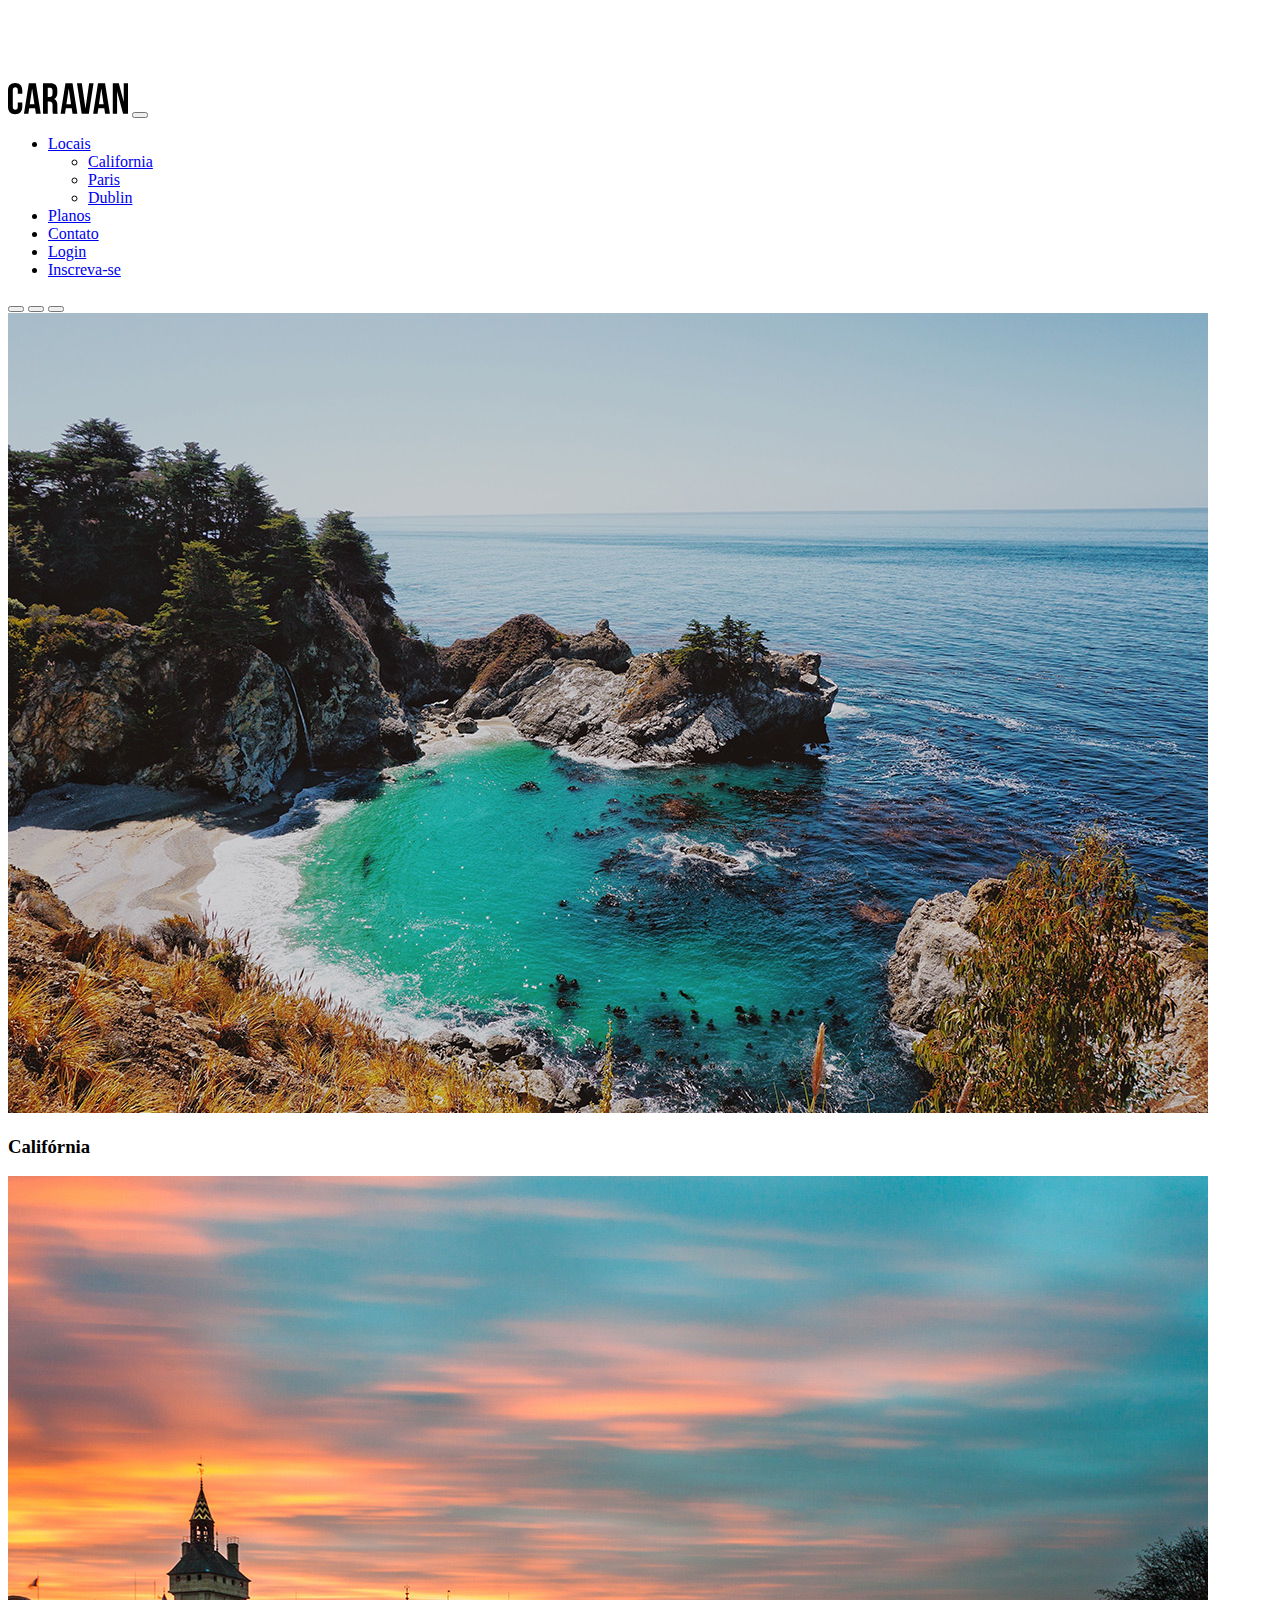
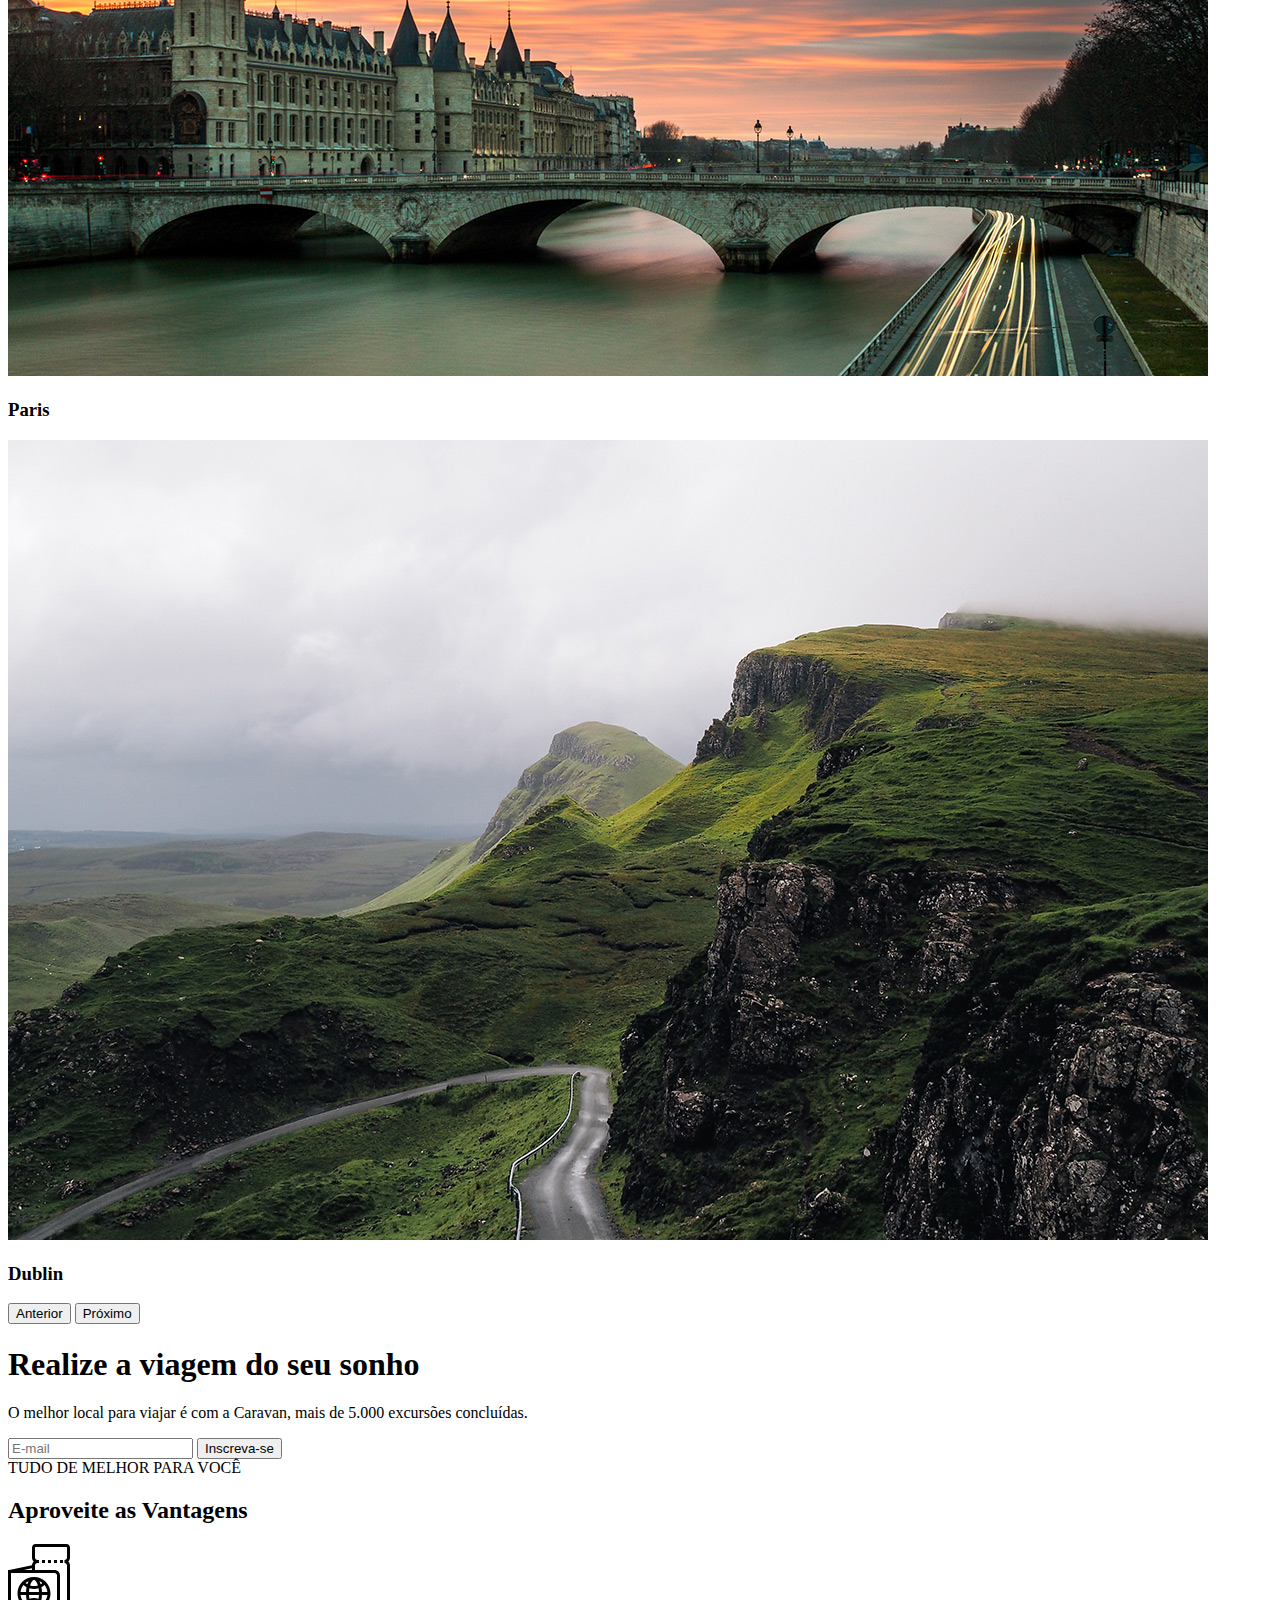
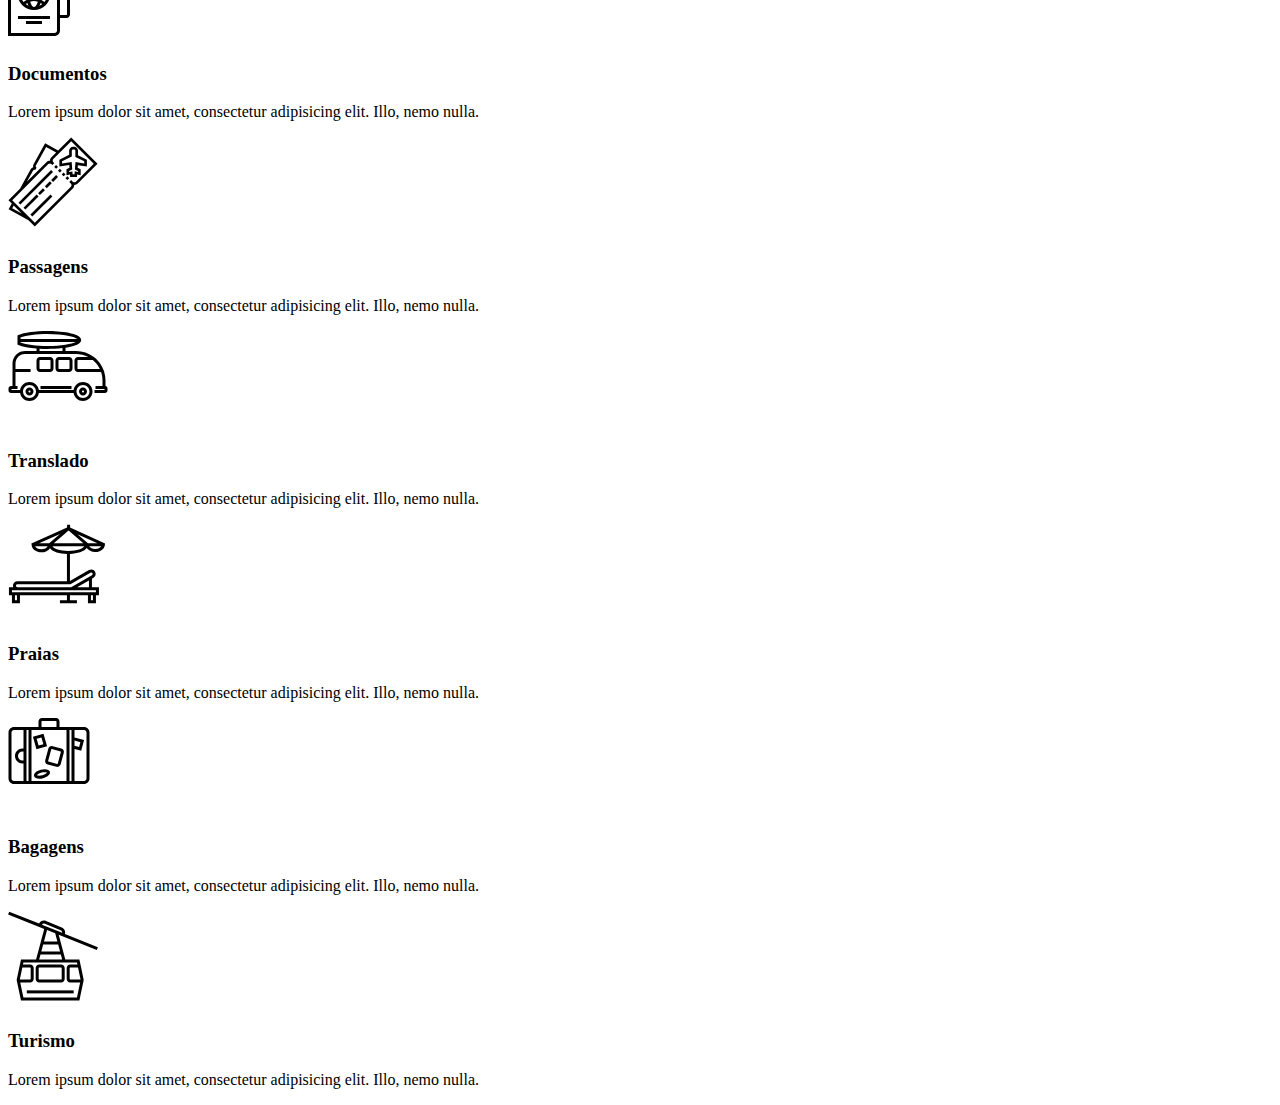
==== index.html @ af436aa4 "aula 3-6-bootstrap-grid" ====
<!DOCTYPE html>
<html lang="pt-br">

<head>
  <meta charset="UTF-8">
  <meta http-equiv="X-UA-Compatible" content="IE=edge">
  <meta name="viewport" content="width=device-width, initial-scale=1.0">
  <title>Caravan</title>
  <!-- CSS only -->
  <link href="https://cdn.jsdelivr.net/npm/bootstrap@5.2.0-beta1/dist/css/bootstrap.min.css" rel="stylesheet"
    integrity="sha384-0evHe/X+R7YkIZDRvuzKMRqM+OrBnVFBL6DOitfPri4tjfHxaWutUpFmBp4vmVor" crossorigin="anonymous">
  <link rel="stylesheet" href="./css/style.css">
</head>

<body>
  <nav class="navbar navbar-expand-md bg-light fixed-top py-3 shadow-sm">
    <div class="container-fluid">
      <a href="#" class="navbar-brand"><img src="./img/caravan.svg" alt="Caravan"></a>
      <button class="navbar-toggler" type="button" data-bs-toggle="collapse" data-bs-target="#navbarSupportedContent"
        aria-controls="navbarSupportedContent" aria-expanded="false" aria-label="Abrir Navegação">
        <span class="navbar-toggler-icon"></span>
      </button>
      <div class="collapse navbar-collapse" id="navbarSupportedContent">
        <ul class="navbar-nav ms-auto">
          <li class="nav-item dropdown">
            <a href="#" class="nav-link dropdown-toggle" role="button" id="dropdownMenuLink" data-bs-toggle="dropdown"
              aria-expanded="false">Locais</a>
            <ul class="dropdown-menu" aria-labelledby="dropdownMenuLink">
              <li><a href="local.html" class="dropdown-item">California</a></li>
              <li><a href="local.html" class="dropdown-item">Paris</a></li>
              <li><a href="local.html" class="dropdown-item">Dublin</a></li>
            </ul>
          </li>
          <li class="nav-item"><a href="planos.html" class="nav-link">Planos</a></li>
          <li class="nav-item"><a href="contato.html" class="nav-link">Contato</a></li>
          <li class="nav-item"><a href="#" class="nav-link">Login</a></li>
          <li class="nav-item"><a href="inscricao.html" class="btn btn-outline-primary ms-md-2">Inscreva-se</a></li>
        </ul>
      </div>
    </div>
  </nav>

  <section class="container-fluid">
    <div class="row bg-dark text-white">

      <div class="col-lg-7 p-0">
        <div id="carouselCidades" class="carousel slide" data-bs-ride="true">
          <div class="carousel-indicators">
            <button type="button" data-bs-target="#carouselCidades" data-bs-slide-to="0" class="active"
              aria-current="true" aria-label="Slide 1"></button>
            <button type="button" data-bs-target="#carouselCidades" data-bs-slide-to="1" aria-label="Slide 2"></button>
            <button type="button" data-bs-target="#carouselCidades" data-bs-slide-to="2" aria-label="Slide 3"></button>
          </div>
          <div class="carousel-inner">
            <div class="carousel-item active">
              <img src="./img/california.jpg" class="d-block w-100" alt="Califórnia">
              <div class="carousel-caption">
                <h3 class="display-4">Califórnia</h3>
              </div>
            </div>
            <div class="carousel-item">
              <img src="./img/paris.jpg" class="d-block w-100" alt="Paris">
              <div class="carousel-caption">
                <h3 class="display-4">Paris</h3>
              </div>
            </div>
            <div class="carousel-item">
              <img src="./img/dublin.jpg" class="d-block w-100" alt="Dublin">
              <div class="carousel-caption">
                <h3 class="display-4">Dublin</h3>
              </div>
            </div>
          </div>
          <button class="carousel-control-prev" type="button" data-bs-target="#carouselCidades" data-bs-slide="prev">
            <span class="carousel-control-prev-icon" aria-hidden="true"></span>
            <span class="visually-hidden">Anterior</span>
          </button>
          <button class="carousel-control-next" type="button" data-bs-target="#carouselCidades" data-bs-slide="next">
            <span class="carousel-control-next-icon" aria-hidden="true"></span>
            <span class="visually-hidden">Próximo</span>
          </button>
        </div>
      </div>

      <div class="col-lg-5 p-4 align-self-center">
        <h1 class="display-4">Realize a viagem do seu sonho</h1>
        <p class="lead">O melhor local para viajar é com a Caravan, mais de 5.000 excursões concluídas.</p>
        <form action="">
          <div class="input-group input-group-lg">
            <input type="email" class="form-control" placeholder="E-mail" aria-label="Email">
            <button class="btn btn-primary" type="button">Inscreva-se</button>
          </div>
        </form>
      </div>
    </div>
  </section>

  <section class="py-5 bg-light">
    <div class="container text-center">
      <div class="my-5">
        <span class="h6 d-block">TUDO DE MELHOR PARA VOCÊ</span>
        <h2 class="display-4 text-primary">Aproveite as Vantagens</h2>
      </div>

      <div class="row">
        <div class="col-xl-4 col-md-6">
          <div class="d-flex justify-content-center height-100px"><img src="./img/icones/passaporte.svg"
              alt="Passaporte"></div>
          <h3>Documentos</h3>
          <p>Lorem ipsum dolor sit amet, consectetur adipisicing elit. Illo, nemo nulla. </p>
        </div>
        <div class="col-xl-4 col-md-6">
          <div class="d-flex justify-content-center height-100px"><img src="./img/icones/passagens.svg" alt="Passagens">
          </div>
          <h3>Passagens</h3>
          <p>Lorem ipsum dolor sit amet, consectetur adipisicing elit. Illo, nemo nulla. </p>
        </div>
        <div class="col-xl-4 col-md-6">
          <div class="d-flex justify-content-center height-100px"><img src="./img/icones/translado.svg" alt="Translado">
          </div>
          <h3>Translado</h3>
          <p>Lorem ipsum dolor sit amet, consectetur adipisicing elit. Illo, nemo nulla. </p>
        </div>
        <div class="col-xl-4 col-md-6">
          <div class="d-flex justify-content-center height-100px"><img src="./img/icones/praias.svg" alt="Praias"></div>
          <h3>Praias</h3>
          <p>Lorem ipsum dolor sit amet, consectetur adipisicing elit. Illo, nemo nulla. </p>
        </div>
        <div class="col-xl-4 col-md-6">
          <div class="d-flex justify-content-center height-100px"><img src="./img/icones/bagagens.svg" alt="Bagagens">
          </div>
          <h3>Bagagens</h3>
          <p>Lorem ipsum dolor sit amet, consectetur adipisicing elit. Illo, nemo nulla. </p>
        </div>
        <div class="col-xl-4 col-md-6">
          <div class="d-flex justify-content-center height-100px"><img src="./img/icones/turismo.svg" alt="Turismo">
          </div>
          <h3>Turismo</h3>
          <p>Lorem ipsum dolor sit amet, consectetur adipisicing elit. Illo, nemo nulla. </p>
        </div>
      </div>
    </div>
  </section>

  <!-- JavaScript Bundle with Popper -->
  <script src="https://cdn.jsdelivr.net/npm/bootstrap@5.2.0-beta1/dist/js/bootstrap.bundle.min.js"
    integrity="sha384-pprn3073KE6tl6bjs2QrFaJGz5/SUsLqktiwsUTF55Jfv3qYSDhgCecCxMW52nD2"
    crossorigin="anonymous"></script>
</body>

</html>
---- css/style.css ----
body {
    padding-top: 75px;
}

.height-100px {
    height: 100px;
}
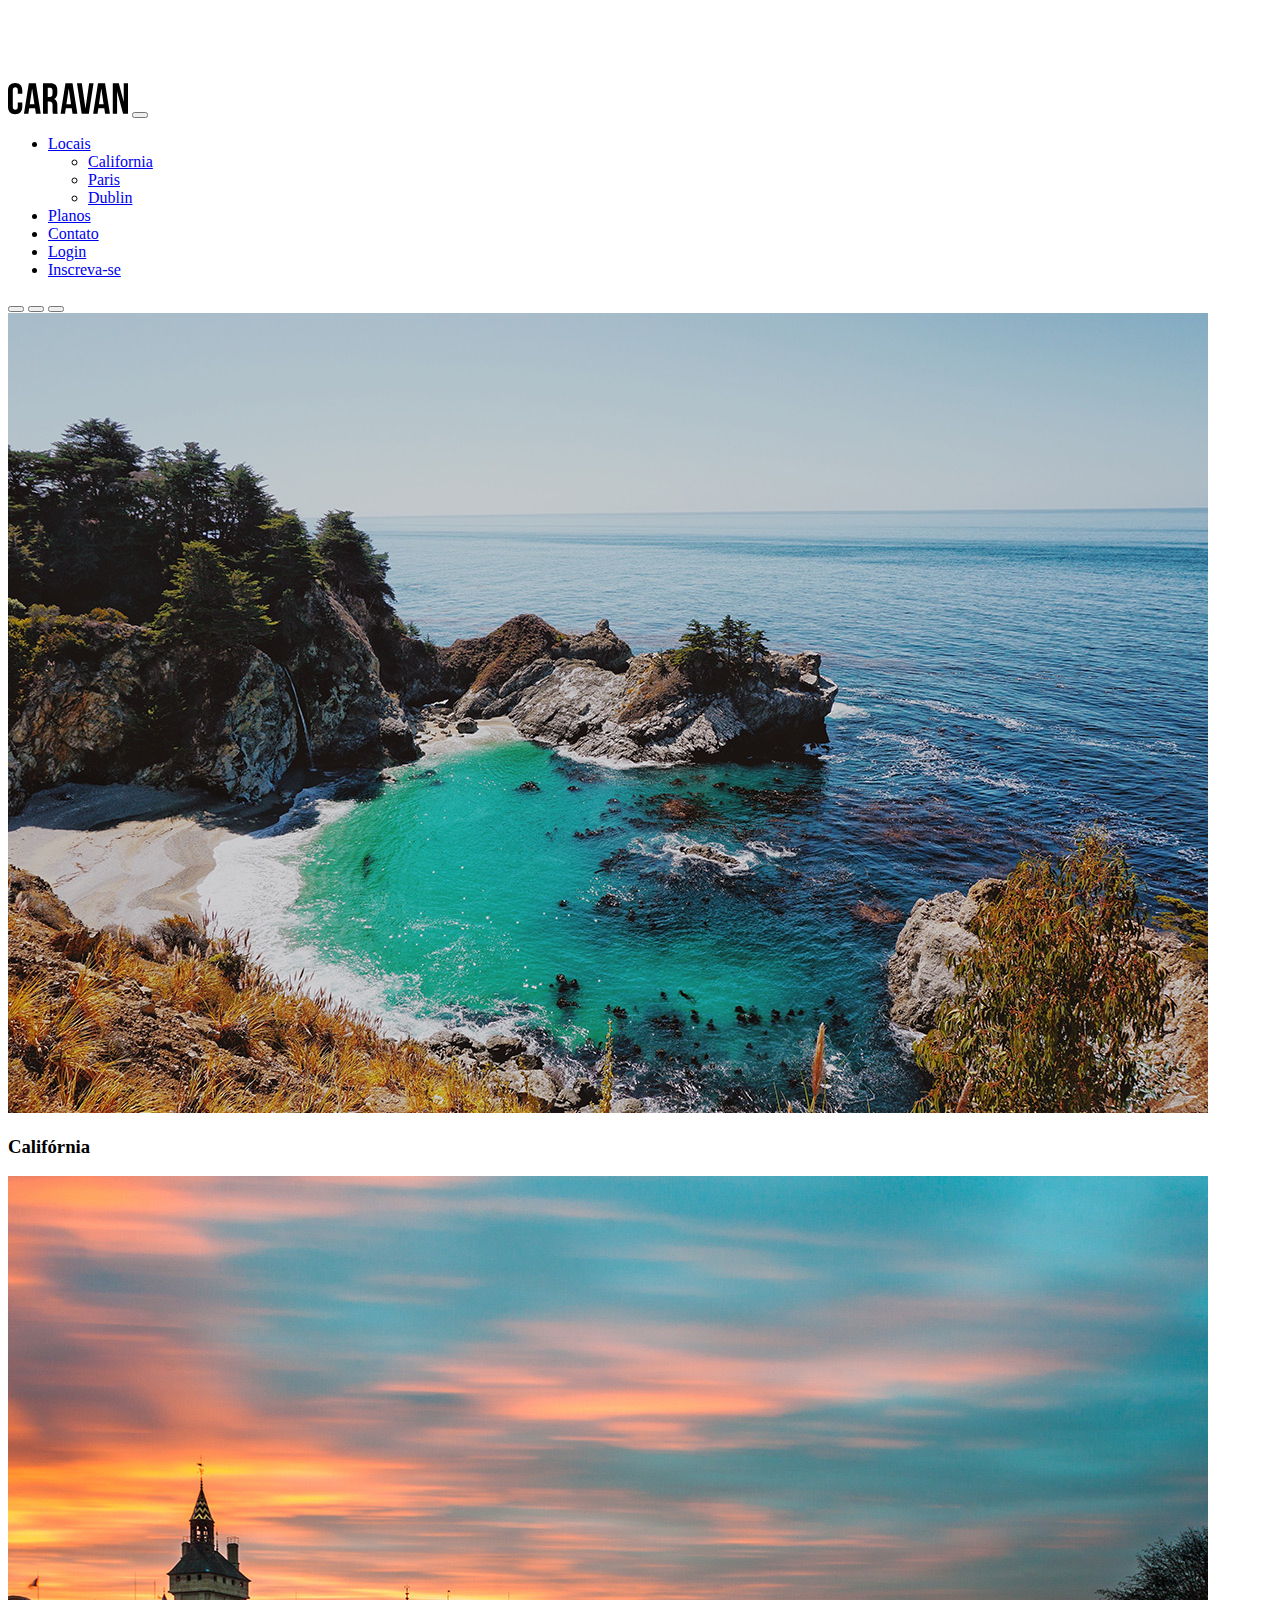
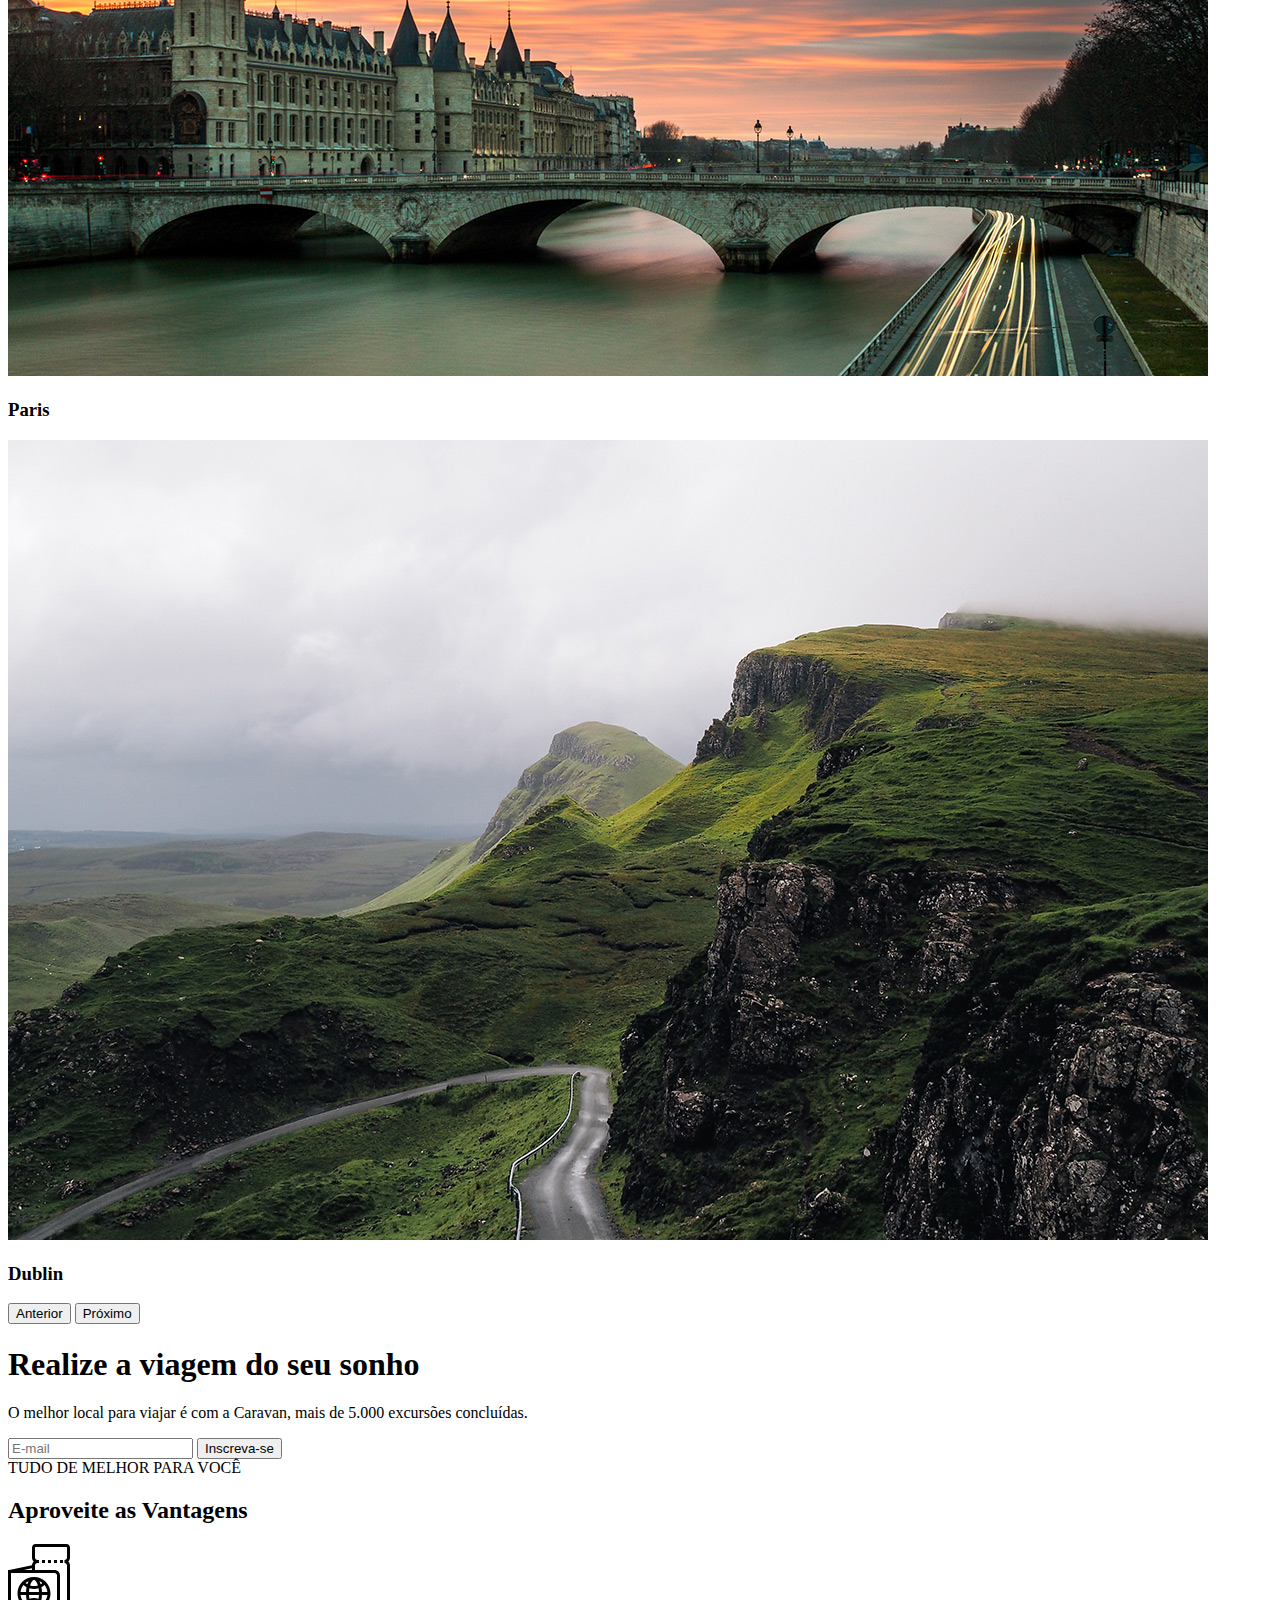
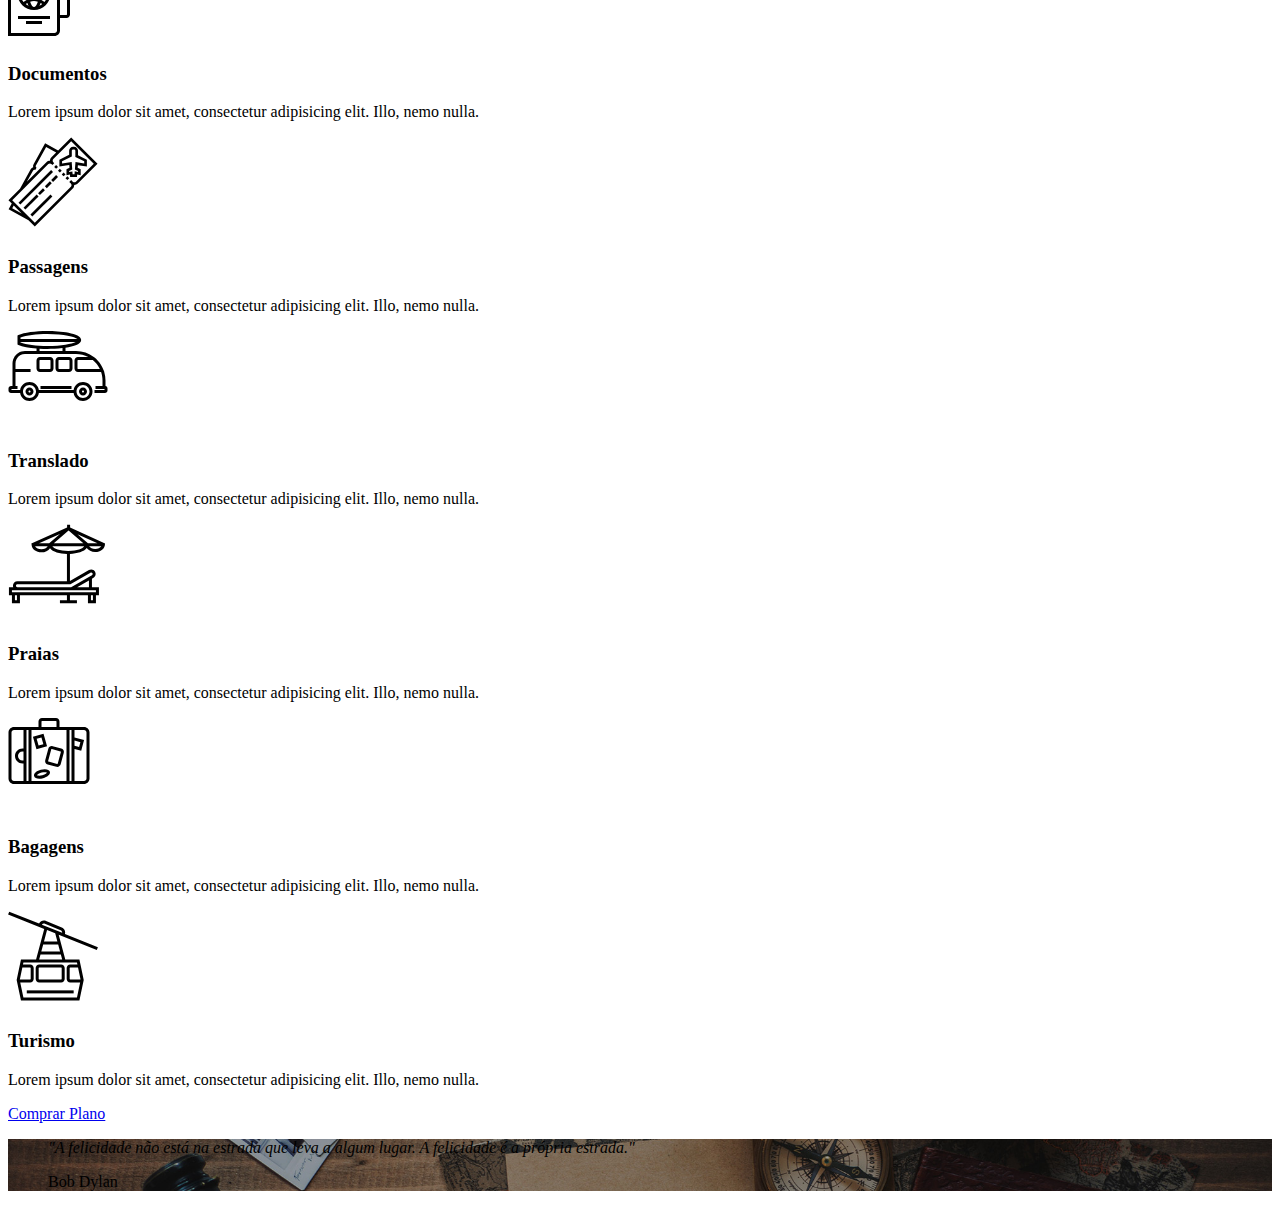
==== commit e773ff78: "aula 3-7-bootstrap-blockquote" ====
--- a/index.html
+++ b/index.html
@@ -13,7 +13,7 @@
 </head>
 
 <body>
-  <nav class="navbar navbar-expand-md bg-light fixed-top py-3 shadow-sm">
+  <nav class="navbar navbar-expand-md bg-light sticky-md-top py-3 shadow-sm">
     <div class="container-fluid">
       <a href="#" class="navbar-brand"><img src="./img/caravan.svg" alt="Caravan"></a>
       <button class="navbar-toggler" type="button" data-bs-toggle="collapse" data-bs-target="#navbarSupportedContent"
@@ -139,7 +139,17 @@
           <p>Lorem ipsum dolor sit amet, consectetur adipisicing elit. Illo, nemo nulla. </p>
         </div>
       </div>
+
+      <a href="./planos.html" class="btn btn-primary btn-lg mt-4">Comprar Plano</a>
+
     </div>
+  </section>
+
+  <section id="home-quote" class="p-md-5">
+    <blockquote class="blockquote text-center text-white p-md-5 p-3">
+      <p class="display-4"><em>"A felicidade não está na estrada que leva a algum lugar. A felicidade é a própria estrada."</em></p>
+      <footer class="blockquote-footer text-white">Bob Dylan</footer>
+    </blockquote>
   </section>
 
   <!-- JavaScript Bundle with Popper -->
--- a/css/style.css
+++ b/css/style.css
@@ -1,7 +1,21 @@
 body {
-    padding-top: 75px;
+  padding-top: 75px;
 }
 
 .height-100px {
-    height: 100px;
+  height: 100px;
+}
+
+#home-quote {
+  background: url("../img/bg-quote.jpg") center center;
+  background-size: cover;
+}
+
+@media (max-width: 767px) {
+  #home-quote .display-4 {
+    font-size: 2.5rem;
+  }
+  body {
+    padding: 0;
+  }
 }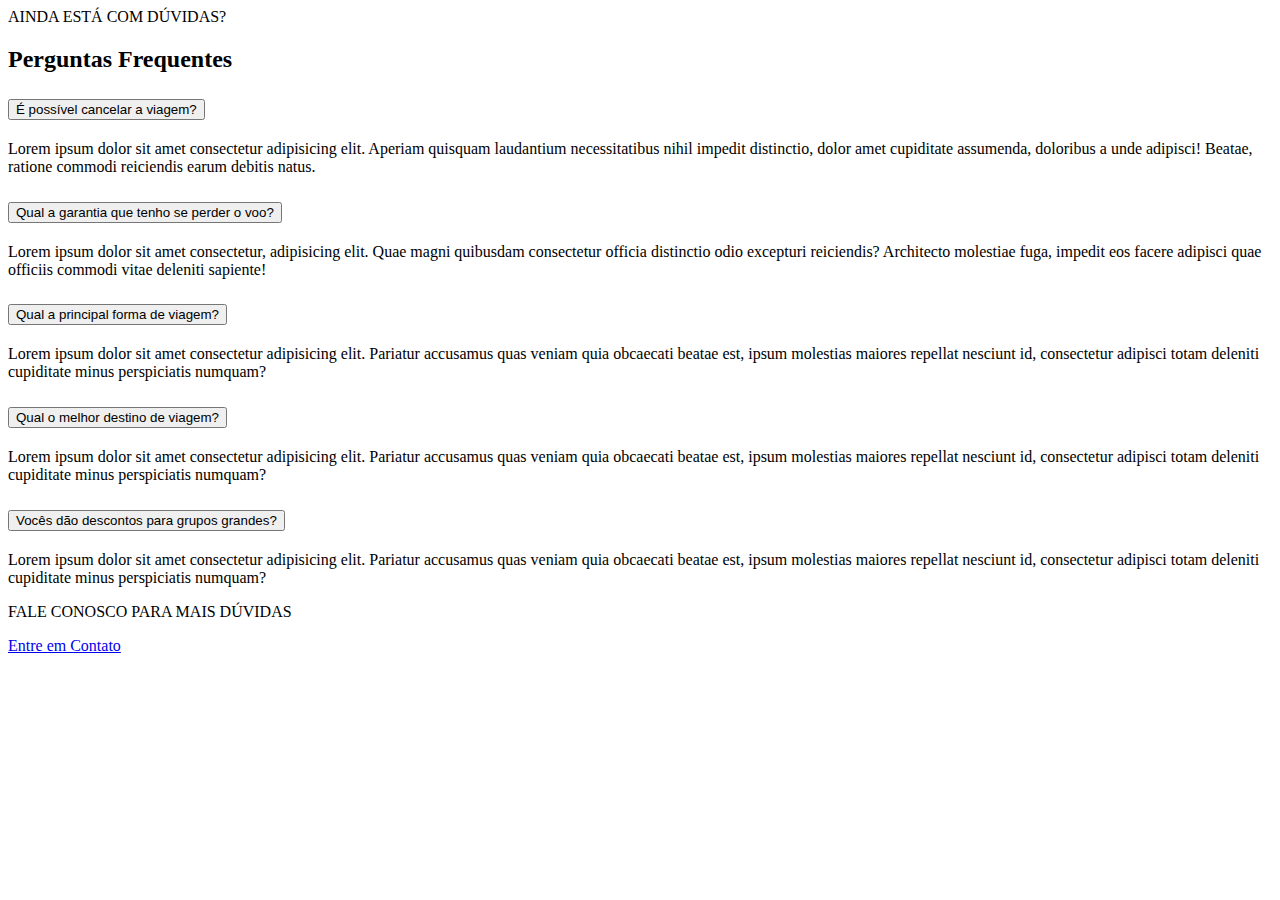
==== commit 5f5647d5: "aula 3-8-bootstrap-collapse" ====
--- a/index.html
+++ b/index.html
@@ -13,6 +13,7 @@
 </head>
 
 <body>
+  <!--   
   <nav class="navbar navbar-expand-md bg-light sticky-md-top py-3 shadow-sm">
     <div class="container-fluid">
       <a href="#" class="navbar-brand"><img src="./img/caravan.svg" alt="Caravan"></a>
@@ -147,9 +148,102 @@
 
   <section id="home-quote" class="p-md-5">
     <blockquote class="blockquote text-center text-white p-md-5 p-3">
-      <p class="display-4"><em>"A felicidade não está na estrada que leva a algum lugar. A felicidade é a própria estrada."</em></p>
+      <p class="display-4"><em>"A felicidade não está na estrada que leva a algum lugar. A felicidade é a própria
+          estrada."</em></p>
       <footer class="blockquote-footer text-white">Bob Dylan</footer>
     </blockquote>
+  </section>
+   -->
+
+  <section class="container">
+    <div class="my-5 text-center">
+      <span class="h6 d-block">AINDA ESTÁ COM DÚVIDAS?</span>
+      <h2 class="display-4 text-primary">Perguntas Frequentes</h2>
+    </div>
+    <div class="row justify-content-center">
+      <div class="col-md-6" id="perguntasFrequentes">
+
+        <div class="accordion" id="accordion">
+          <div>
+            <h2 class="pergunta" id="pergunta1">
+              <button class="accordion-button" type="button" data-bs-toggle="collapse" data-bs-target="#collapseOne"
+                aria-expanded="true" aria-controls="collapseOne">
+                É possível cancelar a viagem?
+              </button>
+            </h2>
+            <div id="collapseOne" class="accordion-collapse collapse show" aria-labelledby="pergunta1"
+              data-bs-parent="#perguntasFrequentes">
+              <div class="accordion-body">
+                Lorem ipsum dolor sit amet consectetur adipisicing elit. Aperiam quisquam laudantium necessitatibus nihil impedit distinctio, dolor amet cupiditate assumenda, doloribus a unde adipisci! Beatae, ratione commodi reiciendis earum debitis natus.
+              </div>
+            </div>
+          </div>
+          <div>
+            <h2 class="pergunta" id="pergunta2">
+              <button class="accordion-button collapsed" type="button" data-bs-toggle="collapse"
+                data-bs-target="#collapseTwo" aria-expanded="false" aria-controls="collapseTwo">
+                Qual a garantia que tenho se perder o voo?
+              </button>
+            </h2>
+            <div id="collapseTwo" class="accordion-collapse collapse" aria-labelledby="pergunta2"
+              data-bs-parent="#perguntasFrequentes">
+              <div class="accordion-body">
+                Lorem ipsum dolor sit amet consectetur, adipisicing elit. Quae magni quibusdam consectetur officia distinctio odio excepturi reiciendis? Architecto molestiae fuga, impedit eos facere adipisci quae officiis commodi vitae deleniti sapiente!
+              </div>
+            </div>
+          </div>
+          <div>
+            <h2 class="pergunta" id="pergunta3">
+              <button class="accordion-button collapsed" type="button" data-bs-toggle="collapse"
+                data-bs-target="#collapseThree" aria-expanded="false" aria-controls="collapseThree">
+                Qual a principal forma de viagem?
+              </button>
+            </h2>
+            <div id="collapseThree" class="accordion-collapse collapse" aria-labelledby="pergunta3"
+              data-bs-parent="#perguntasFrequentes">
+              <div class="accordion-body">
+                Lorem ipsum dolor sit amet consectetur adipisicing elit. Pariatur accusamus quas veniam quia obcaecati beatae est, ipsum molestias maiores repellat nesciunt id, consectetur adipisci totam deleniti cupiditate minus perspiciatis numquam?
+              </div>
+            </div>
+          </div>
+          <div>
+            <h2 class="pergunta" id="pergunta4">
+              <button class="accordion-button collapsed" type="button" data-bs-toggle="collapse"
+                data-bs-target="#collapseFour" aria-expanded="false" aria-controls="collapseFour">
+                Qual o melhor destino de viagem?
+              </button>
+            </h2>
+            <div id="collapseFour" class="accordion-collapse collapse" aria-labelledby="pergunta4"
+              data-bs-parent="#perguntasFrequentes">
+              <div class="accordion-body">
+                Lorem ipsum dolor sit amet consectetur adipisicing elit. Pariatur accusamus quas veniam quia obcaecati beatae est, ipsum molestias maiores repellat nesciunt id, consectetur adipisci totam deleniti cupiditate minus perspiciatis numquam?
+              </div>
+            </div>
+          </div>
+          <div>
+            <h2 class="pergunta" id="pergunta5">
+              <button class="accordion-button collapsed" type="button" data-bs-toggle="collapse"
+                data-bs-target="#collapseFive" aria-expanded="false" aria-controls="collapseFive">
+                Vocês dão descontos para grupos grandes?
+              </button>
+            </h2>
+            <div id="collapseFive" class="accordion-collapse collapse" aria-labelledby="pergunta5"
+              data-bs-parent="#perguntasFrequentes">
+              <div class="accordion-body">
+                Lorem ipsum dolor sit amet consectetur adipisicing elit. Pariatur accusamus quas veniam quia obcaecati beatae est, ipsum molestias maiores repellat nesciunt id, consectetur adipisci totam deleniti cupiditate minus perspiciatis numquam?
+              </div>
+            </div>
+          </div>
+        </div>
+        
+      </div>
+      
+      <div class="text-center my-4">
+        <p class="small m-1">FALE CONOSCO PARA MAIS DÚVIDAS</p>
+        <a href="./contato.html" class="btn btn-primary btn-lg">Entre em Contato</a>
+      </div>
+    </div>
+
   </section>
 
   <!-- JavaScript Bundle with Popper -->
--- a/css/style.css
+++ b/css/style.css
@@ -1,7 +1,3 @@
-body {
-  padding-top: 75px;
-}
-
 .height-100px {
   height: 100px;
 }
@@ -15,7 +11,8 @@
   #home-quote .display-4 {
     font-size: 2.5rem;
   }
-  body {
-    padding: 0;
-  }
-}+}
+
+.pergunta:hover button {
+  text-decoration: underline;
+}
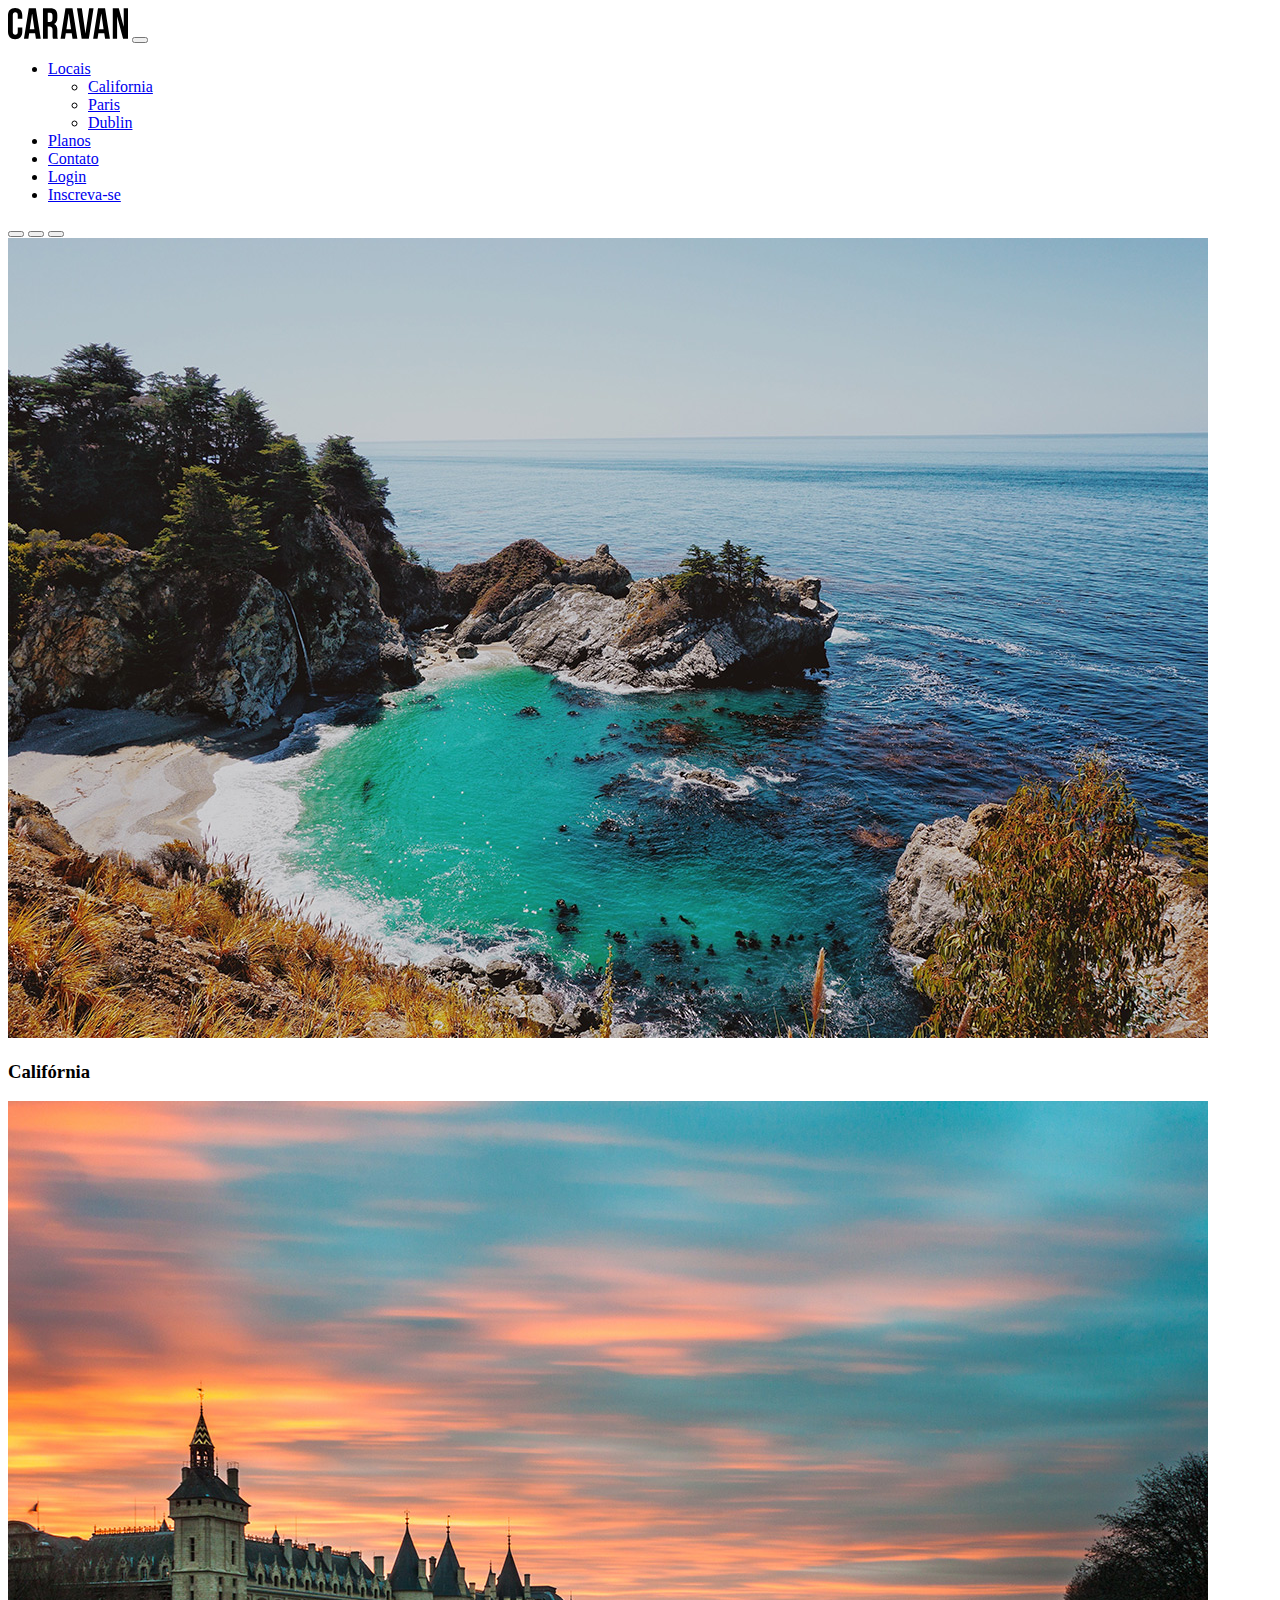
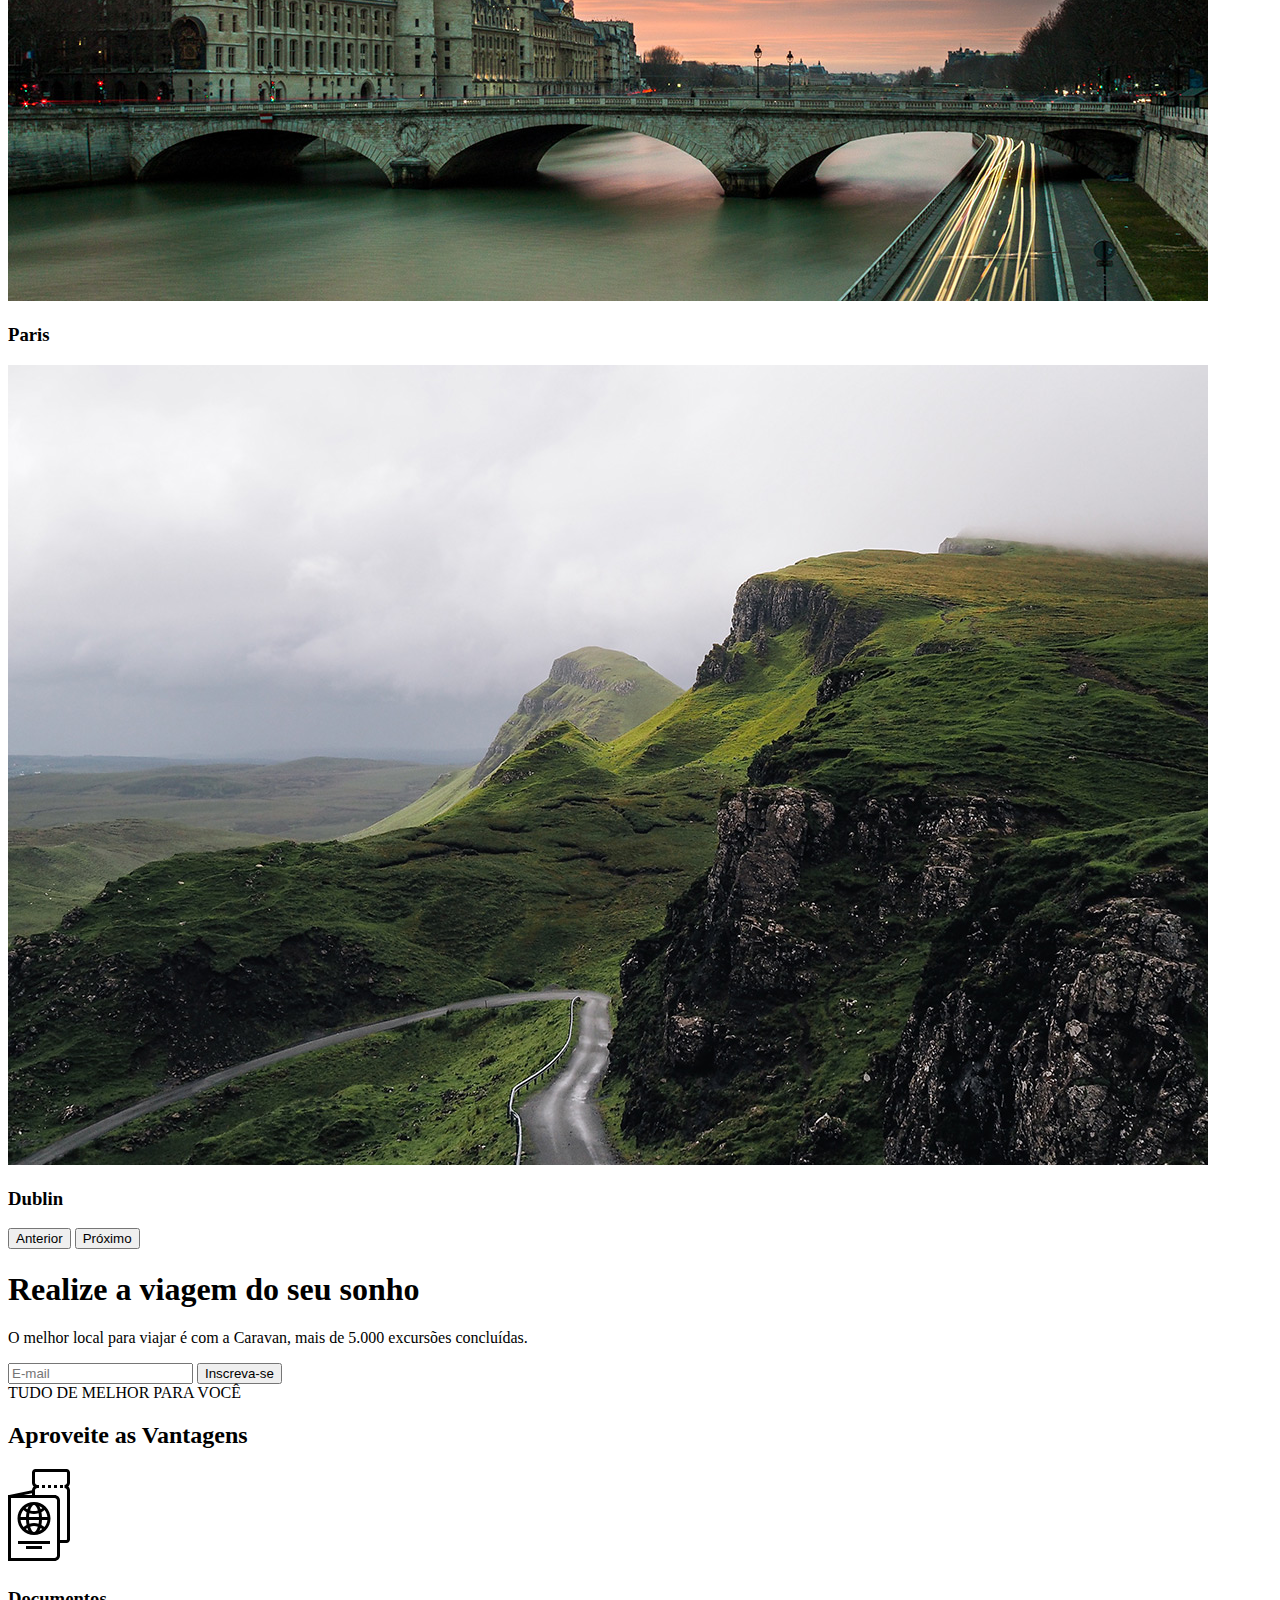
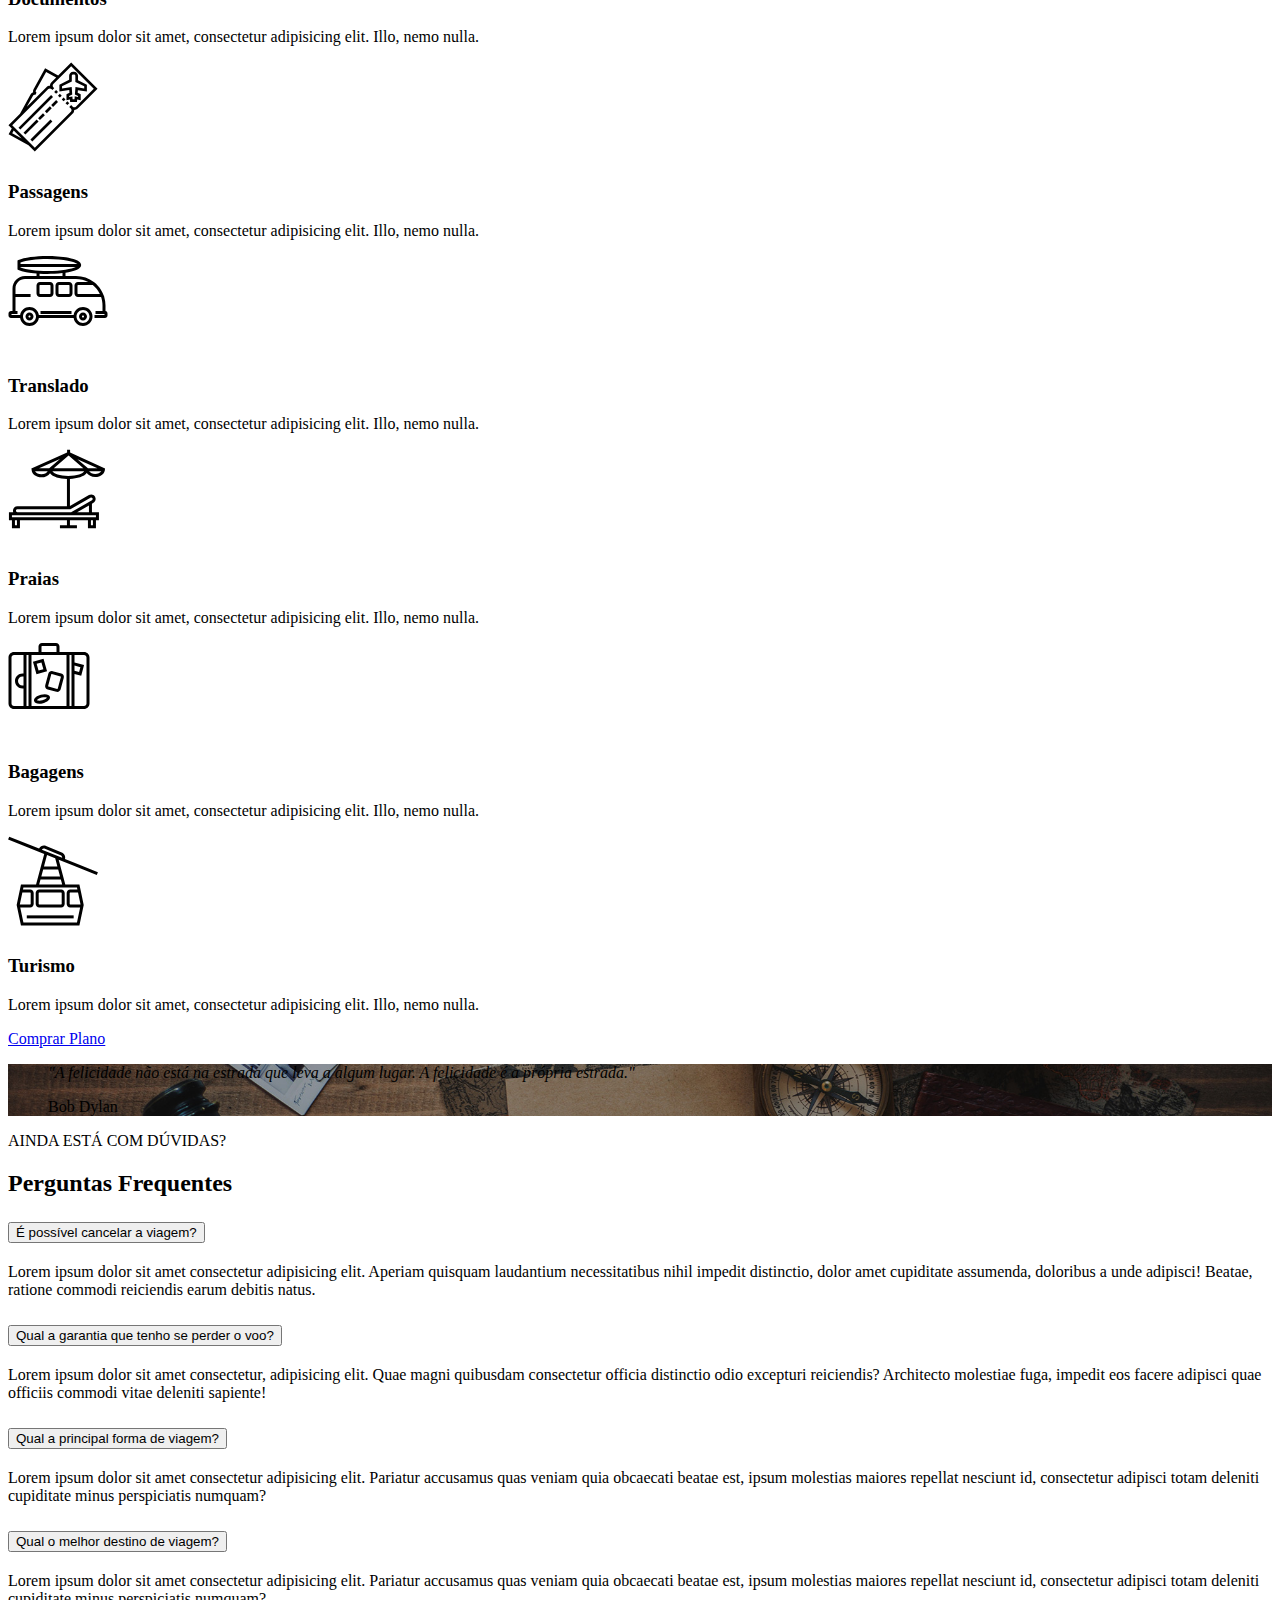
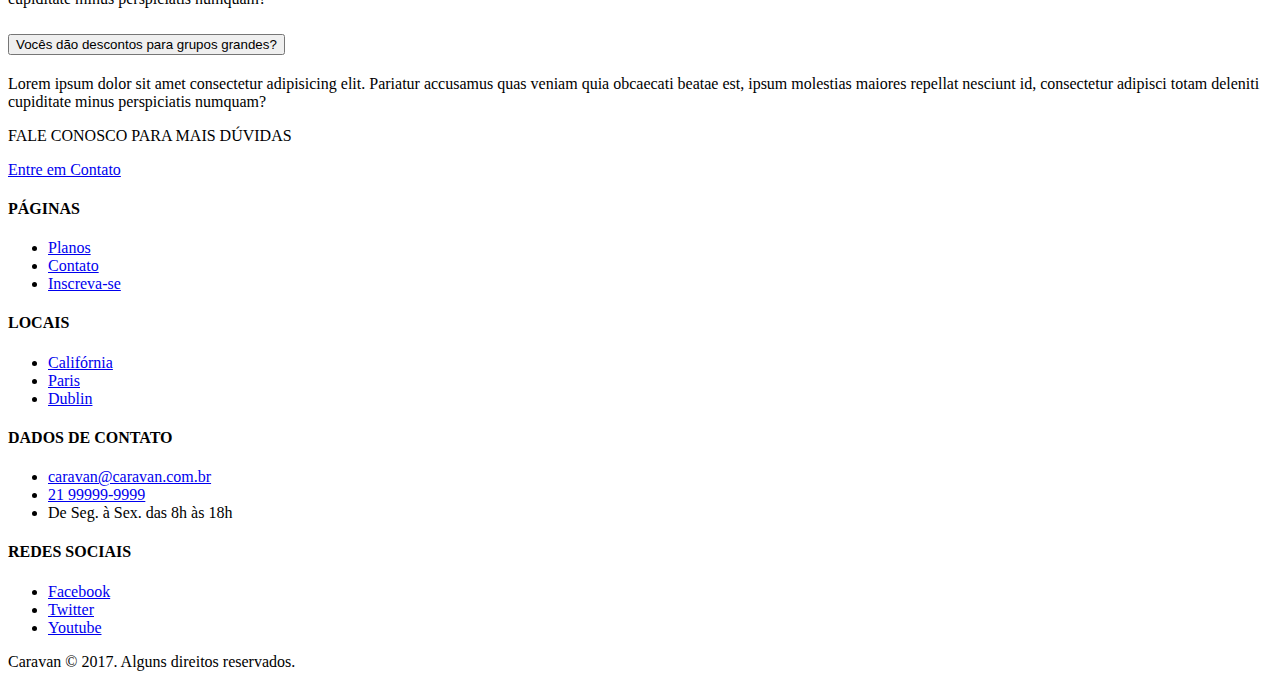
==== commit a02791be: "aula 3-9-bootstrap-footer" ====
--- a/index.html
+++ b/index.html
@@ -13,7 +13,6 @@
 </head>
 
 <body>
-  <!--   
   <nav class="navbar navbar-expand-md bg-light sticky-md-top py-3 shadow-sm">
     <div class="container-fluid">
       <a href="#" class="navbar-brand"><img src="./img/caravan.svg" alt="Caravan"></a>
@@ -153,7 +152,6 @@
       <footer class="blockquote-footer text-white">Bob Dylan</footer>
     </blockquote>
   </section>
-   -->
 
   <section class="container">
     <div class="my-5 text-center">
@@ -174,7 +172,9 @@
             <div id="collapseOne" class="accordion-collapse collapse show" aria-labelledby="pergunta1"
               data-bs-parent="#perguntasFrequentes">
               <div class="accordion-body">
-                Lorem ipsum dolor sit amet consectetur adipisicing elit. Aperiam quisquam laudantium necessitatibus nihil impedit distinctio, dolor amet cupiditate assumenda, doloribus a unde adipisci! Beatae, ratione commodi reiciendis earum debitis natus.
+                Lorem ipsum dolor sit amet consectetur adipisicing elit. Aperiam quisquam laudantium necessitatibus
+                nihil impedit distinctio, dolor amet cupiditate assumenda, doloribus a unde adipisci! Beatae, ratione
+                commodi reiciendis earum debitis natus.
               </div>
             </div>
           </div>
@@ -188,7 +188,9 @@
             <div id="collapseTwo" class="accordion-collapse collapse" aria-labelledby="pergunta2"
               data-bs-parent="#perguntasFrequentes">
               <div class="accordion-body">
-                Lorem ipsum dolor sit amet consectetur, adipisicing elit. Quae magni quibusdam consectetur officia distinctio odio excepturi reiciendis? Architecto molestiae fuga, impedit eos facere adipisci quae officiis commodi vitae deleniti sapiente!
+                Lorem ipsum dolor sit amet consectetur, adipisicing elit. Quae magni quibusdam consectetur officia
+                distinctio odio excepturi reiciendis? Architecto molestiae fuga, impedit eos facere adipisci quae
+                officiis commodi vitae deleniti sapiente!
               </div>
             </div>
           </div>
@@ -202,7 +204,9 @@
             <div id="collapseThree" class="accordion-collapse collapse" aria-labelledby="pergunta3"
               data-bs-parent="#perguntasFrequentes">
               <div class="accordion-body">
-                Lorem ipsum dolor sit amet consectetur adipisicing elit. Pariatur accusamus quas veniam quia obcaecati beatae est, ipsum molestias maiores repellat nesciunt id, consectetur adipisci totam deleniti cupiditate minus perspiciatis numquam?
+                Lorem ipsum dolor sit amet consectetur adipisicing elit. Pariatur accusamus quas veniam quia obcaecati
+                beatae est, ipsum molestias maiores repellat nesciunt id, consectetur adipisci totam deleniti cupiditate
+                minus perspiciatis numquam?
               </div>
             </div>
           </div>
@@ -216,7 +220,9 @@
             <div id="collapseFour" class="accordion-collapse collapse" aria-labelledby="pergunta4"
               data-bs-parent="#perguntasFrequentes">
               <div class="accordion-body">
-                Lorem ipsum dolor sit amet consectetur adipisicing elit. Pariatur accusamus quas veniam quia obcaecati beatae est, ipsum molestias maiores repellat nesciunt id, consectetur adipisci totam deleniti cupiditate minus perspiciatis numquam?
+                Lorem ipsum dolor sit amet consectetur adipisicing elit. Pariatur accusamus quas veniam quia obcaecati
+                beatae est, ipsum molestias maiores repellat nesciunt id, consectetur adipisci totam deleniti cupiditate
+                minus perspiciatis numquam?
               </div>
             </div>
           </div>
@@ -230,14 +236,16 @@
             <div id="collapseFive" class="accordion-collapse collapse" aria-labelledby="pergunta5"
               data-bs-parent="#perguntasFrequentes">
               <div class="accordion-body">
-                Lorem ipsum dolor sit amet consectetur adipisicing elit. Pariatur accusamus quas veniam quia obcaecati beatae est, ipsum molestias maiores repellat nesciunt id, consectetur adipisci totam deleniti cupiditate minus perspiciatis numquam?
-              </div>
-            </div>
-          </div>
-        </div>
-        
-      </div>
-      
+                Lorem ipsum dolor sit amet consectetur adipisicing elit. Pariatur accusamus quas veniam quia obcaecati
+                beatae est, ipsum molestias maiores repellat nesciunt id, consectetur adipisci totam deleniti cupiditate
+                minus perspiciatis numquam?
+              </div>
+            </div>
+          </div>
+        </div>
+
+      </div>
+
       <div class="text-center my-4">
         <p class="small m-1">FALE CONOSCO PARA MAIS DÚVIDAS</p>
         <a href="./contato.html" class="btn btn-primary btn-lg">Entre em Contato</a>
@@ -245,6 +253,49 @@
     </div>
 
   </section>
+
+  <footer class="bg-dark text-white">
+    <div class="container py-4">
+      <div class="row">
+        <div class="col-md-3 col-6">
+          <h4 class="h6">PÁGINAS</h4>
+          <ul class="list-unstyled">
+            <li><a href="planos.html" class="link-primary text-decoration-none">Planos</a></li>
+            <li><a href="contato.html" class="link-primary text-decoration-none">Contato</a></li>
+            <li><a href="incricao.html" class="link-primary text-decoration-none">Inscreva-se</a></li>
+          </ul>
+        </div>
+        <div class="col-md-3 col-6">
+          <h4 class="h6">LOCAIS</h4>
+          <ul class="list-unstyled">
+            <li><a href="local.html" class="link-primary text-decoration-none">Califórnia</a></li>
+            <li><a href="local.html" class="link-primary text-decoration-none">Paris</a></li>
+            <li><a href="local.html" class="link-primary text-decoration-none">Dublin</a></li>
+          </ul>
+        </div>
+        <div class="col-md-4">
+          <h4 class="h6">DADOS DE CONTATO</h4>
+          <ul class="list-unstyled text-secondary">
+            <li><a href="mailto:caravan@caravan.com.br"
+                class="text-secondary text-decoration-none">caravan@caravan.com.br</a></li>
+            <li><a href="tel:21999999999" class="text-secondary text-decoration-none">21 99999-9999</a></li>
+            <li>De Seg. à Sex. das 8h às 18h</li>
+          </ul>
+        </div>
+        <div class="col-md-2">
+          <h4 class="h6">REDES SOCIAIS</h4>
+          <ul class="list-unstyled">
+            <li><a href="#" class="btn btn-outline-secondary d-block mb-2 btn-sm social">Facebook</a></li>
+            <li><a href="#" class="btn btn-outline-secondary d-block mb-2 btn-sm social">Twitter</a></li>
+            <li><a href="#" class="btn btn-outline-secondary d-block mb-2 btn-sm social">Youtube</a></li>
+          </ul>
+        </div>
+      </div>
+    </div>
+    <div class="bg-primary text-center py-3">
+      <p class="mb-0">Caravan © 2017. Alguns direitos reservados.</p>
+    </div>
+  </footer>
 
   <!-- JavaScript Bundle with Popper -->
   <script src="https://cdn.jsdelivr.net/npm/bootstrap@5.2.0-beta1/dist/js/bootstrap.bundle.min.js"
--- a/css/style.css
+++ b/css/style.css
@@ -16,3 +16,7 @@
 .pergunta:hover button {
   text-decoration: underline;
 }
+
+.social {
+  max-width: 140px;
+}
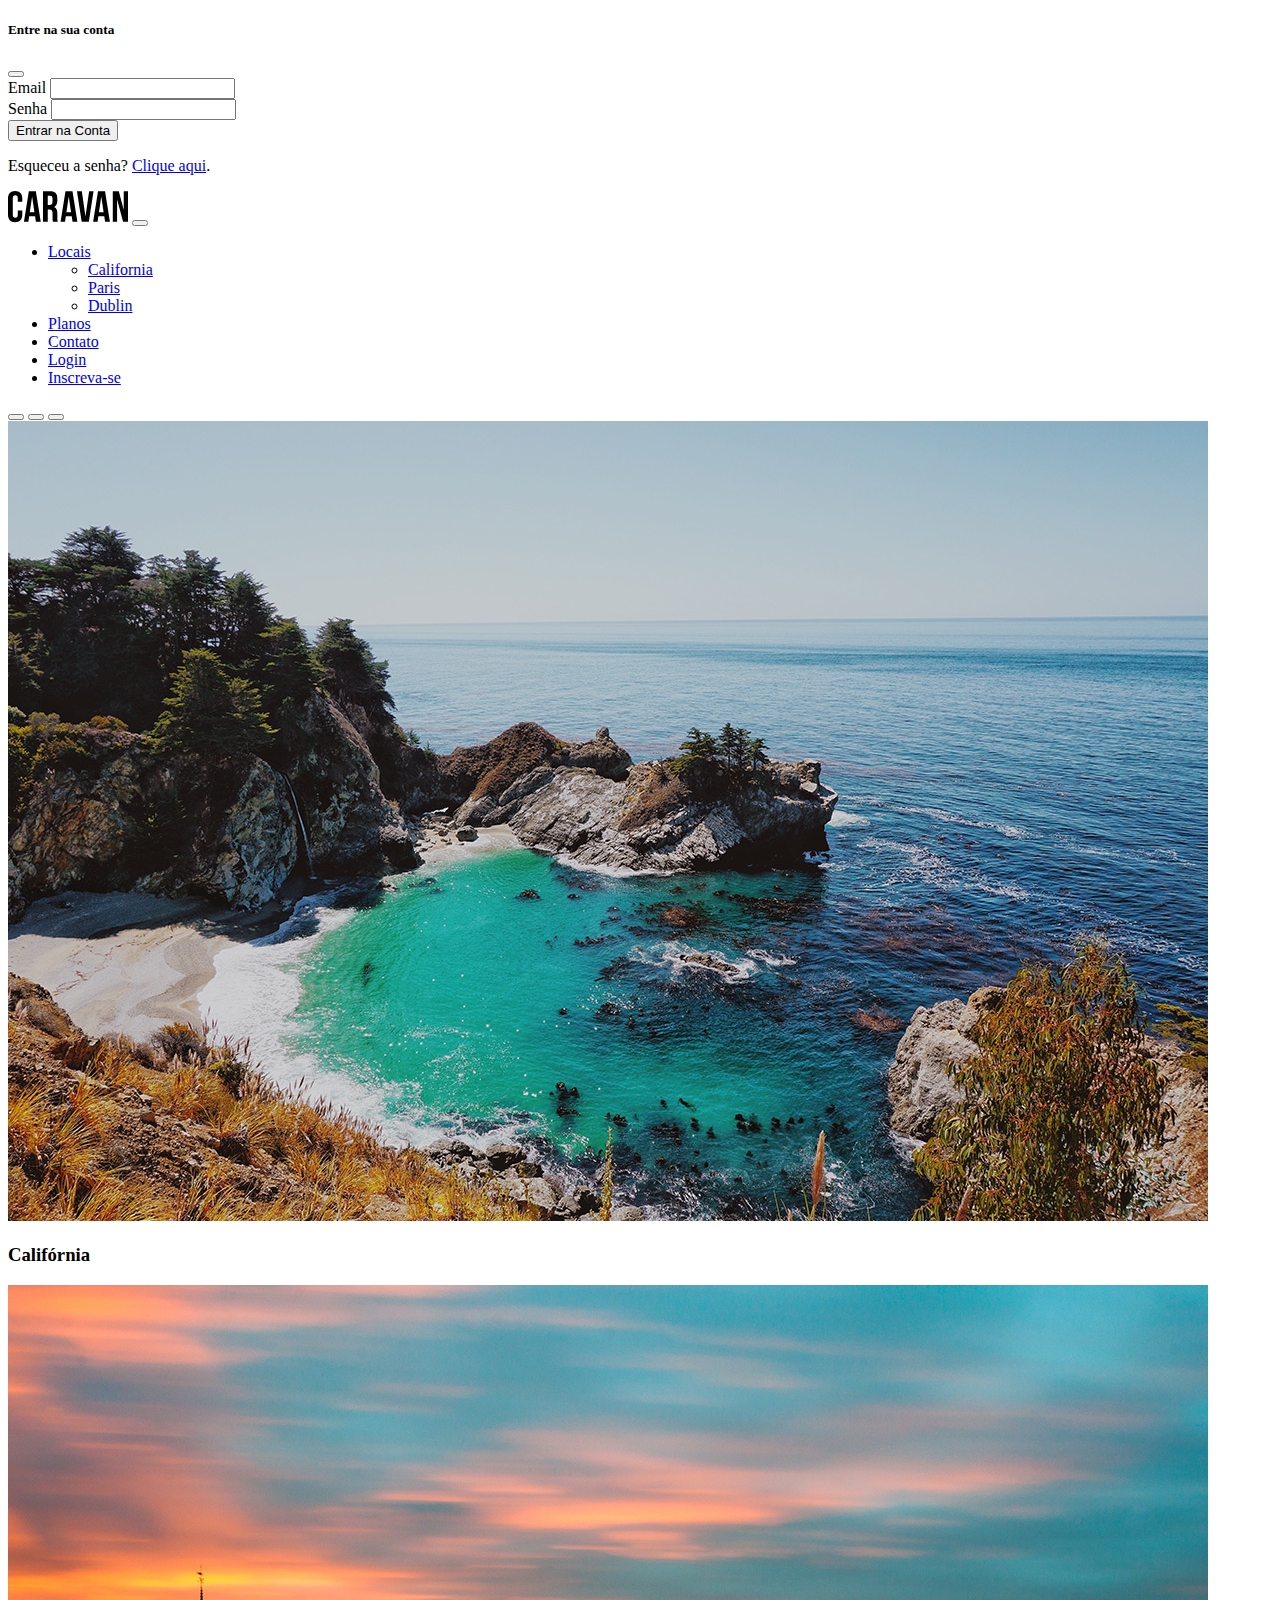
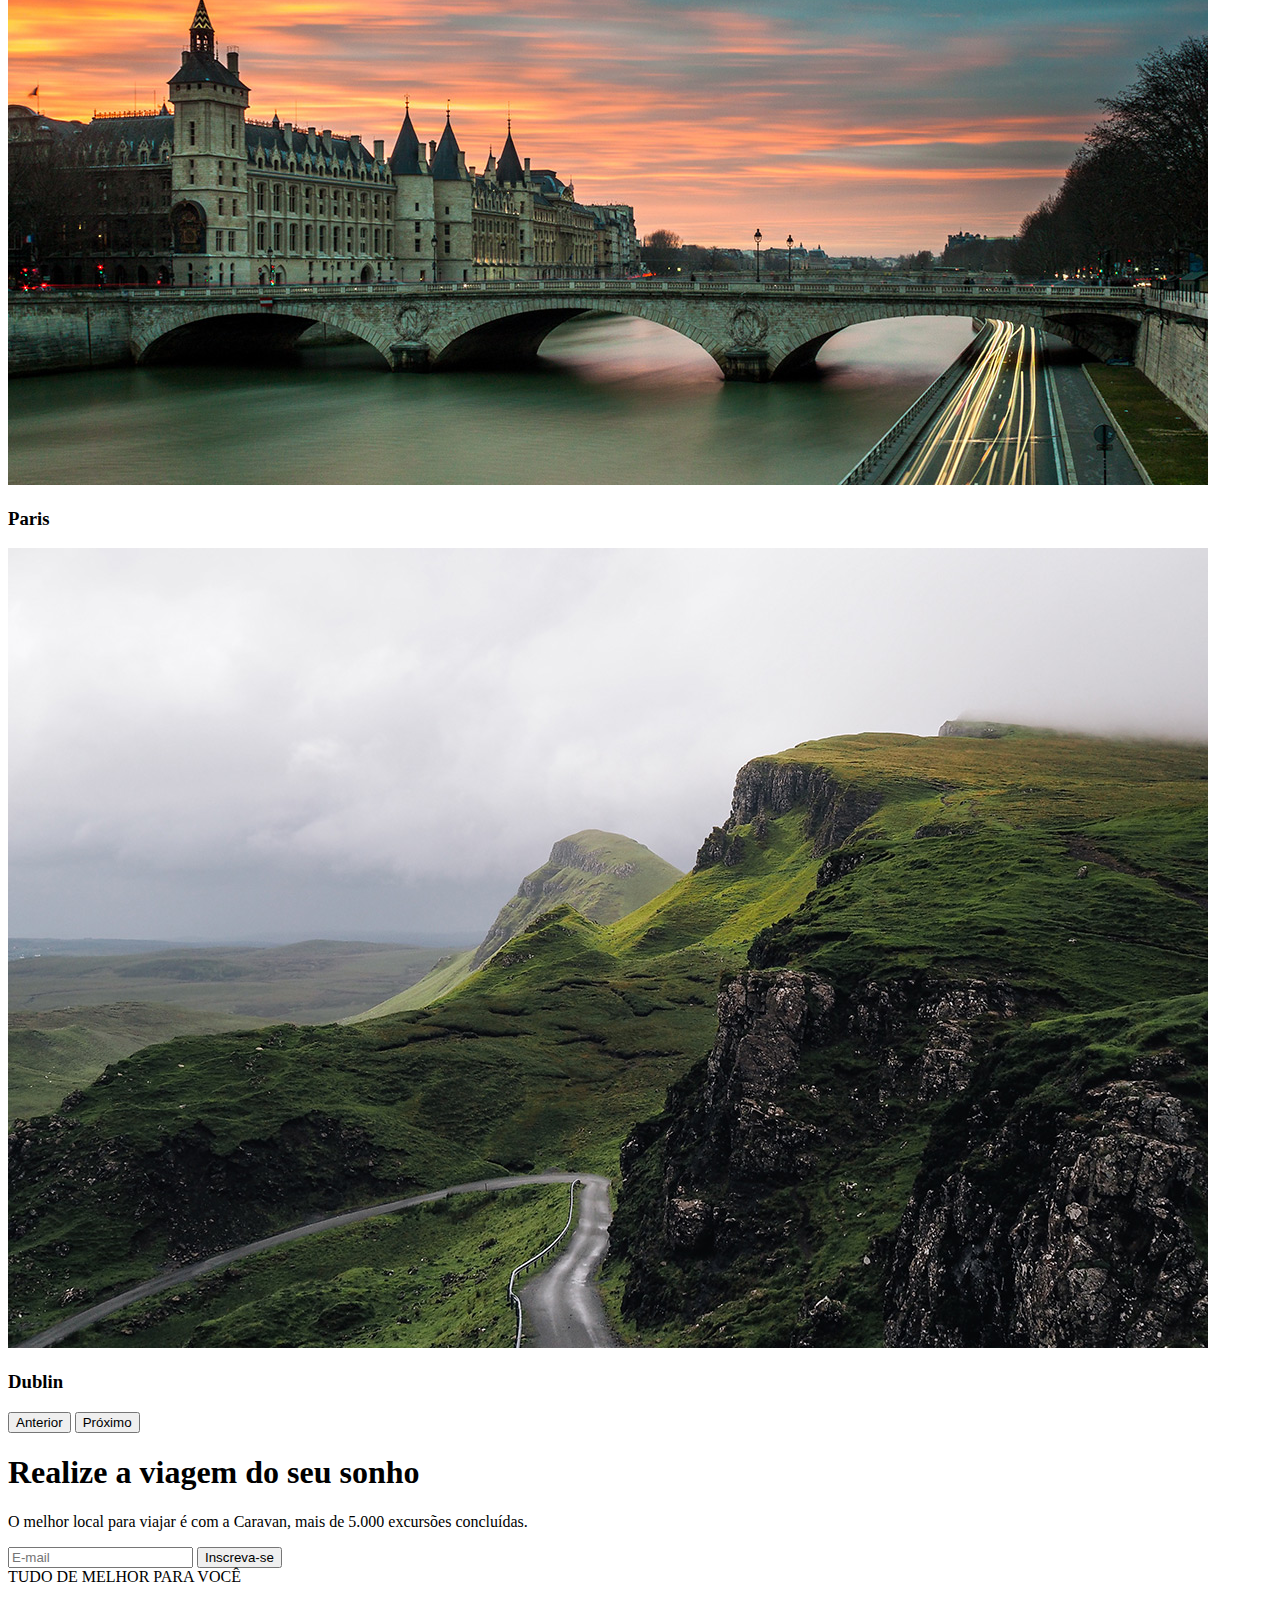
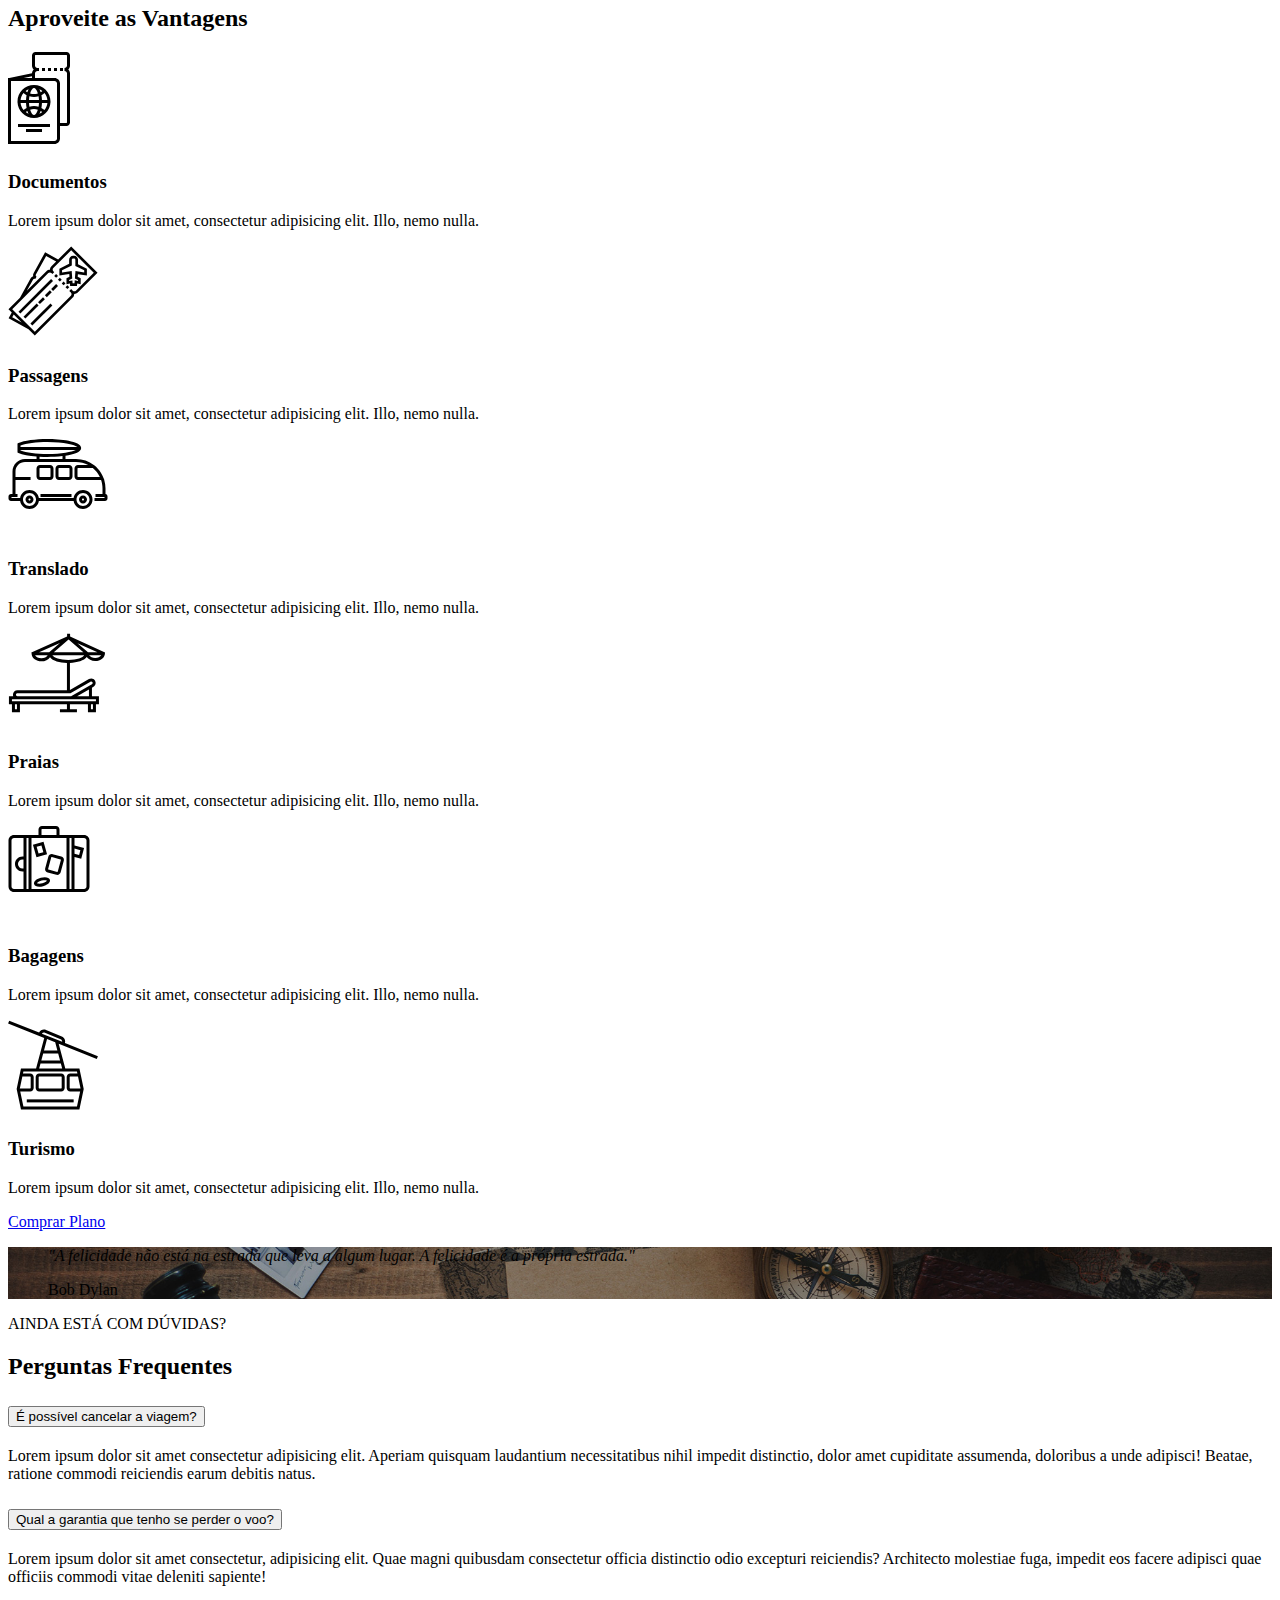
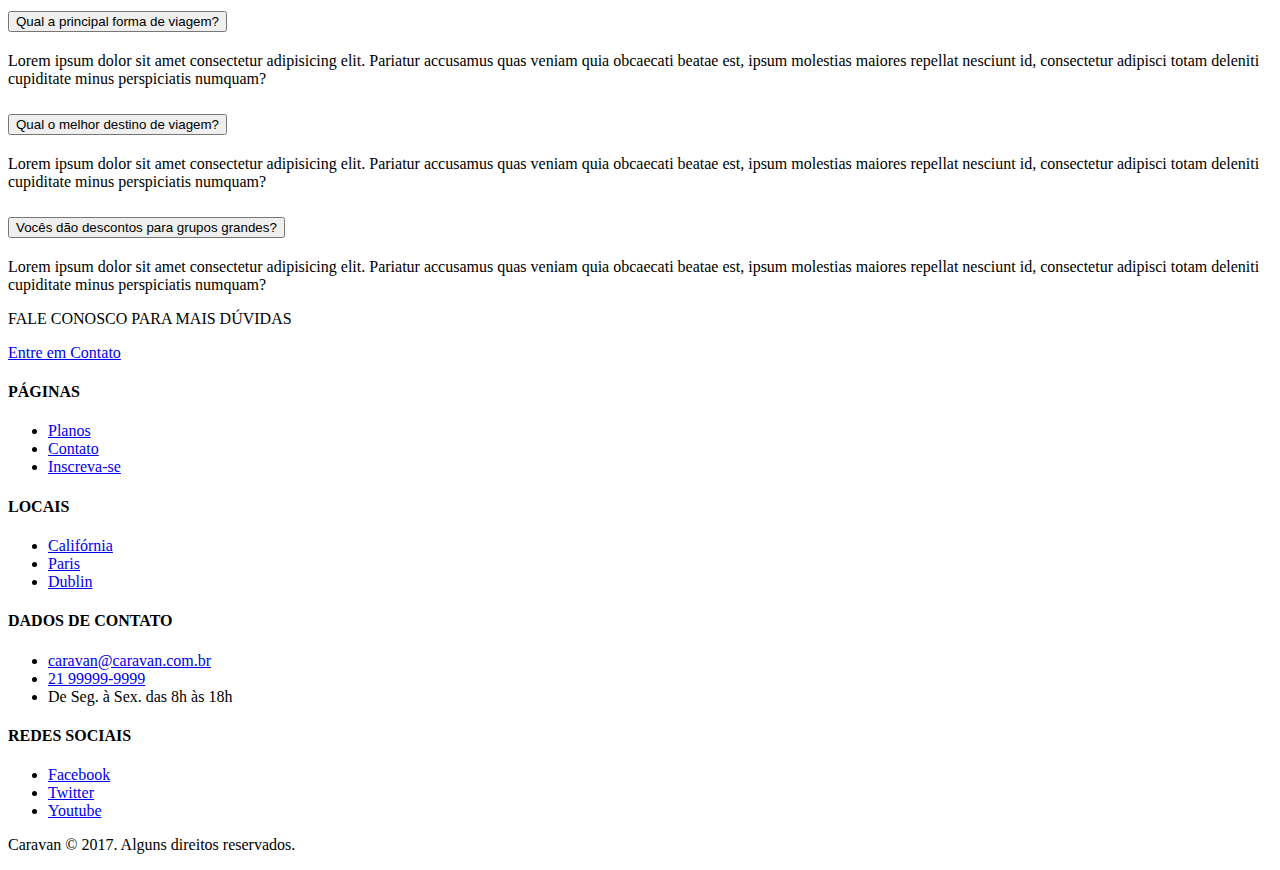
==== commit 5b7e2ef2: "aula 3-10-bootstrap-modal" ====
--- a/index.html
+++ b/index.html
@@ -13,6 +13,33 @@
 </head>
 
 <body>
+
+  <!-- Modal -->
+  <div class="modal fade" id="modalLogin" tabindex="-1" aria-labelledby="modalLoginTitulo" aria-hidden="true">
+    <div class="modal-dialog">
+      <div class="modal-content">
+        <div class="modal-header">
+          <h5 class="modal-title" id="modalLoginTitulo">Entre na sua conta</h5>
+          <button type="button" class="btn-close" data-bs-dismiss="modal" aria-label="Close"></button>
+        </div>
+        <div class="modal-body">
+          <form>
+            <div class="mb-3">
+              <label for="exampleInputEmail1" class="form-label">Email</label>
+              <input type="email" class="form-control" id="exampleInputEmail1" aria-describedby="emailHelp">
+            </div>
+            <div class="mb-3">
+              <label for="exampleInputPassword1" class="form-label">Senha</label>
+              <input type="password" class="form-control" id="exampleInputPassword1">
+            </div>
+            <button type="submit" class="btn btn-primary">Entrar na Conta</button>
+            <p class="form-text mb-0">Esqueceu a senha? <a href="#">Clique aqui</a>.</p>
+          </form>
+        </div>
+      </div>
+    </div>
+  </div>
+
   <nav class="navbar navbar-expand-md bg-light sticky-md-top py-3 shadow-sm">
     <div class="container-fluid">
       <a href="#" class="navbar-brand"><img src="./img/caravan.svg" alt="Caravan"></a>
@@ -33,7 +60,11 @@
           </li>
           <li class="nav-item"><a href="planos.html" class="nav-link">Planos</a></li>
           <li class="nav-item"><a href="contato.html" class="nav-link">Contato</a></li>
-          <li class="nav-item"><a href="#" class="nav-link">Login</a></li>
+
+          <!-- Button trigger modal -->
+
+          <li class="nav-item"><a href="#" class="nav-link" data-bs-toggle="modal"
+              data-bs-target="#modalLogin">Login</a></li>
           <li class="nav-item"><a href="inscricao.html" class="btn btn-outline-primary ms-md-2">Inscreva-se</a></li>
         </ul>
       </div>
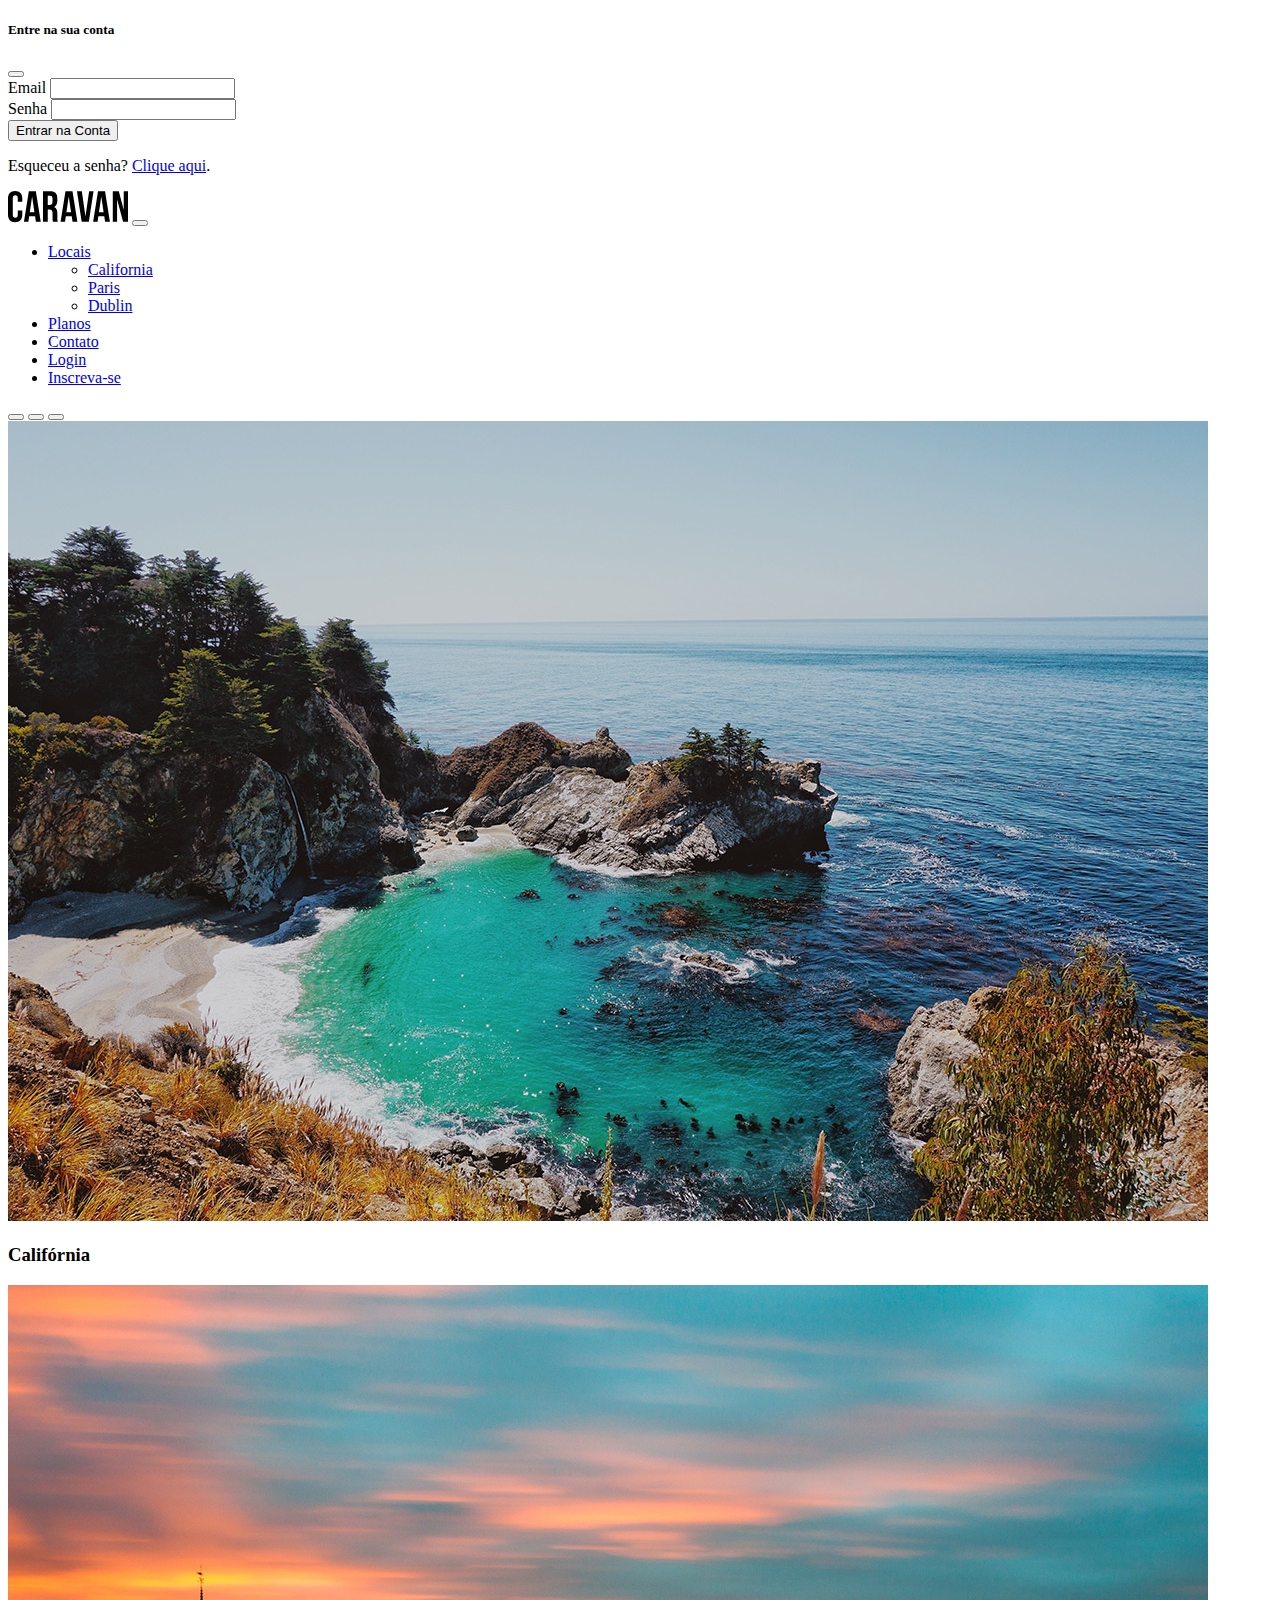
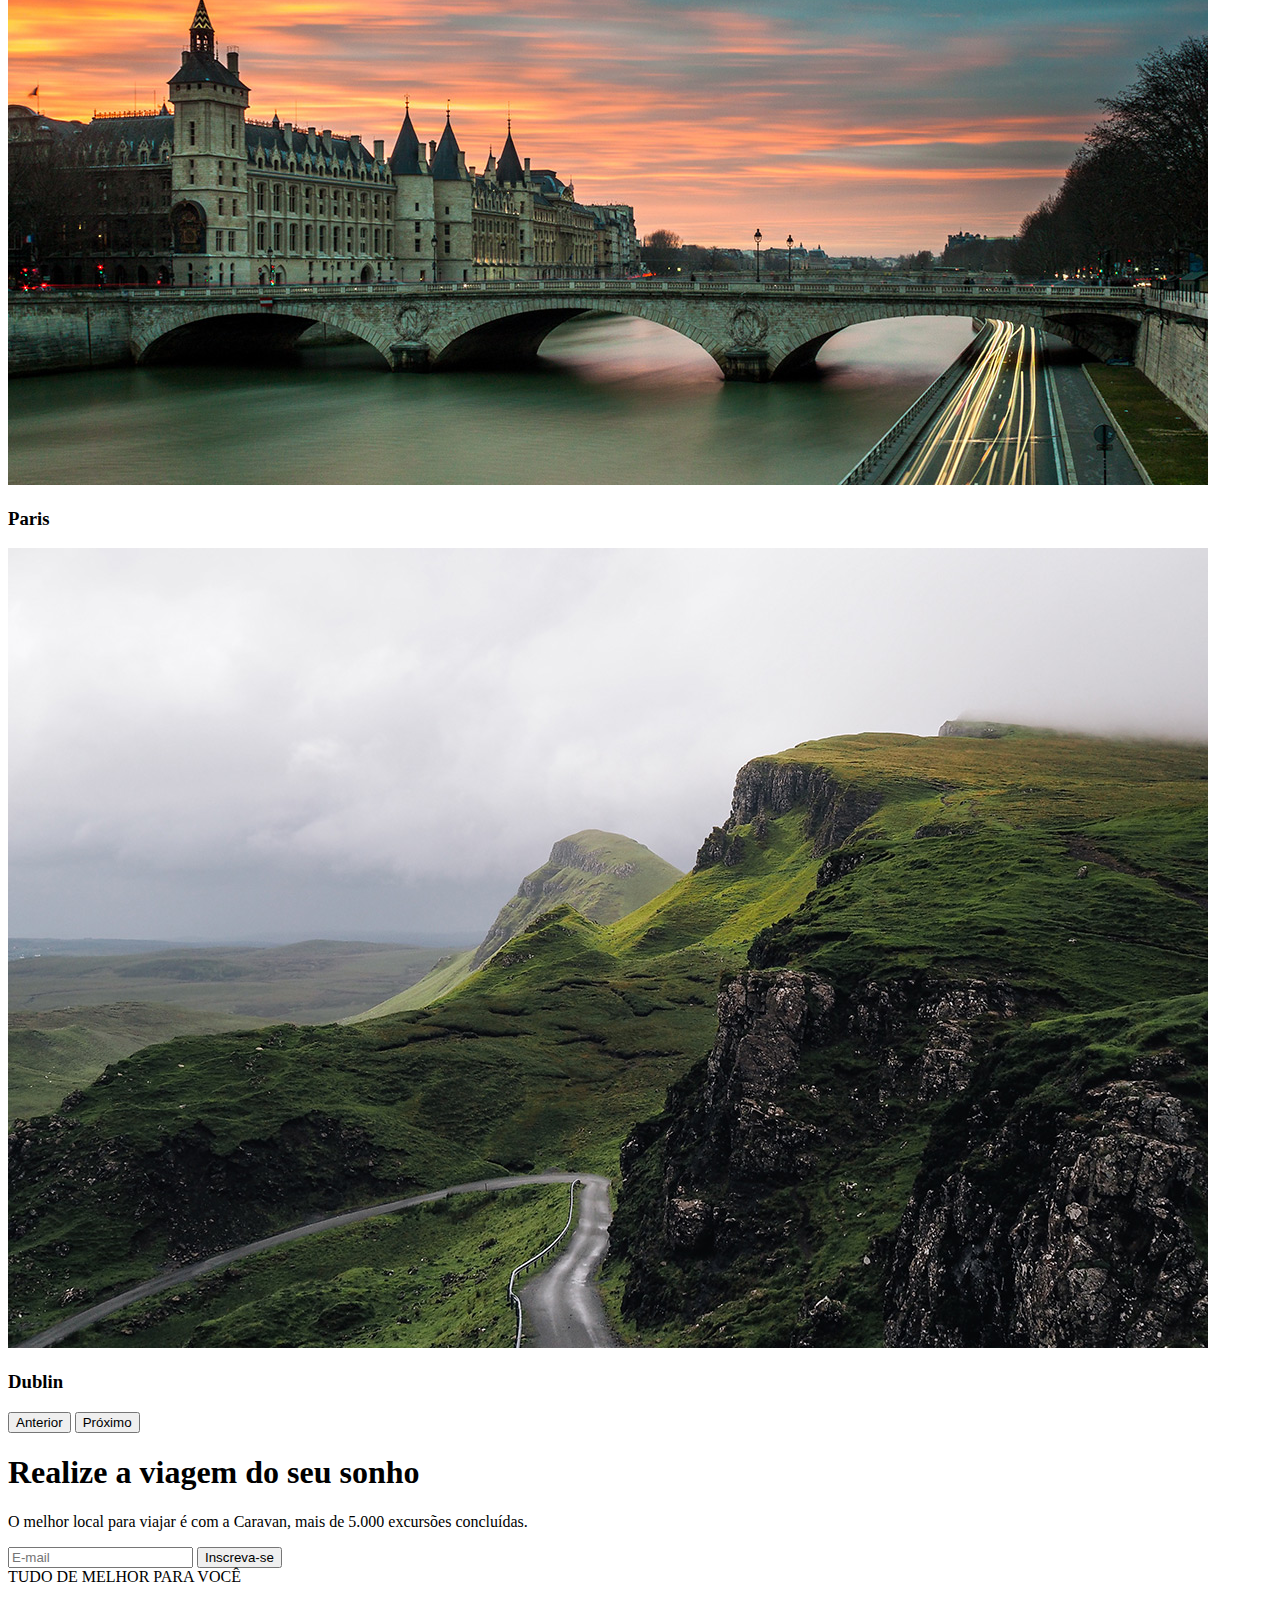
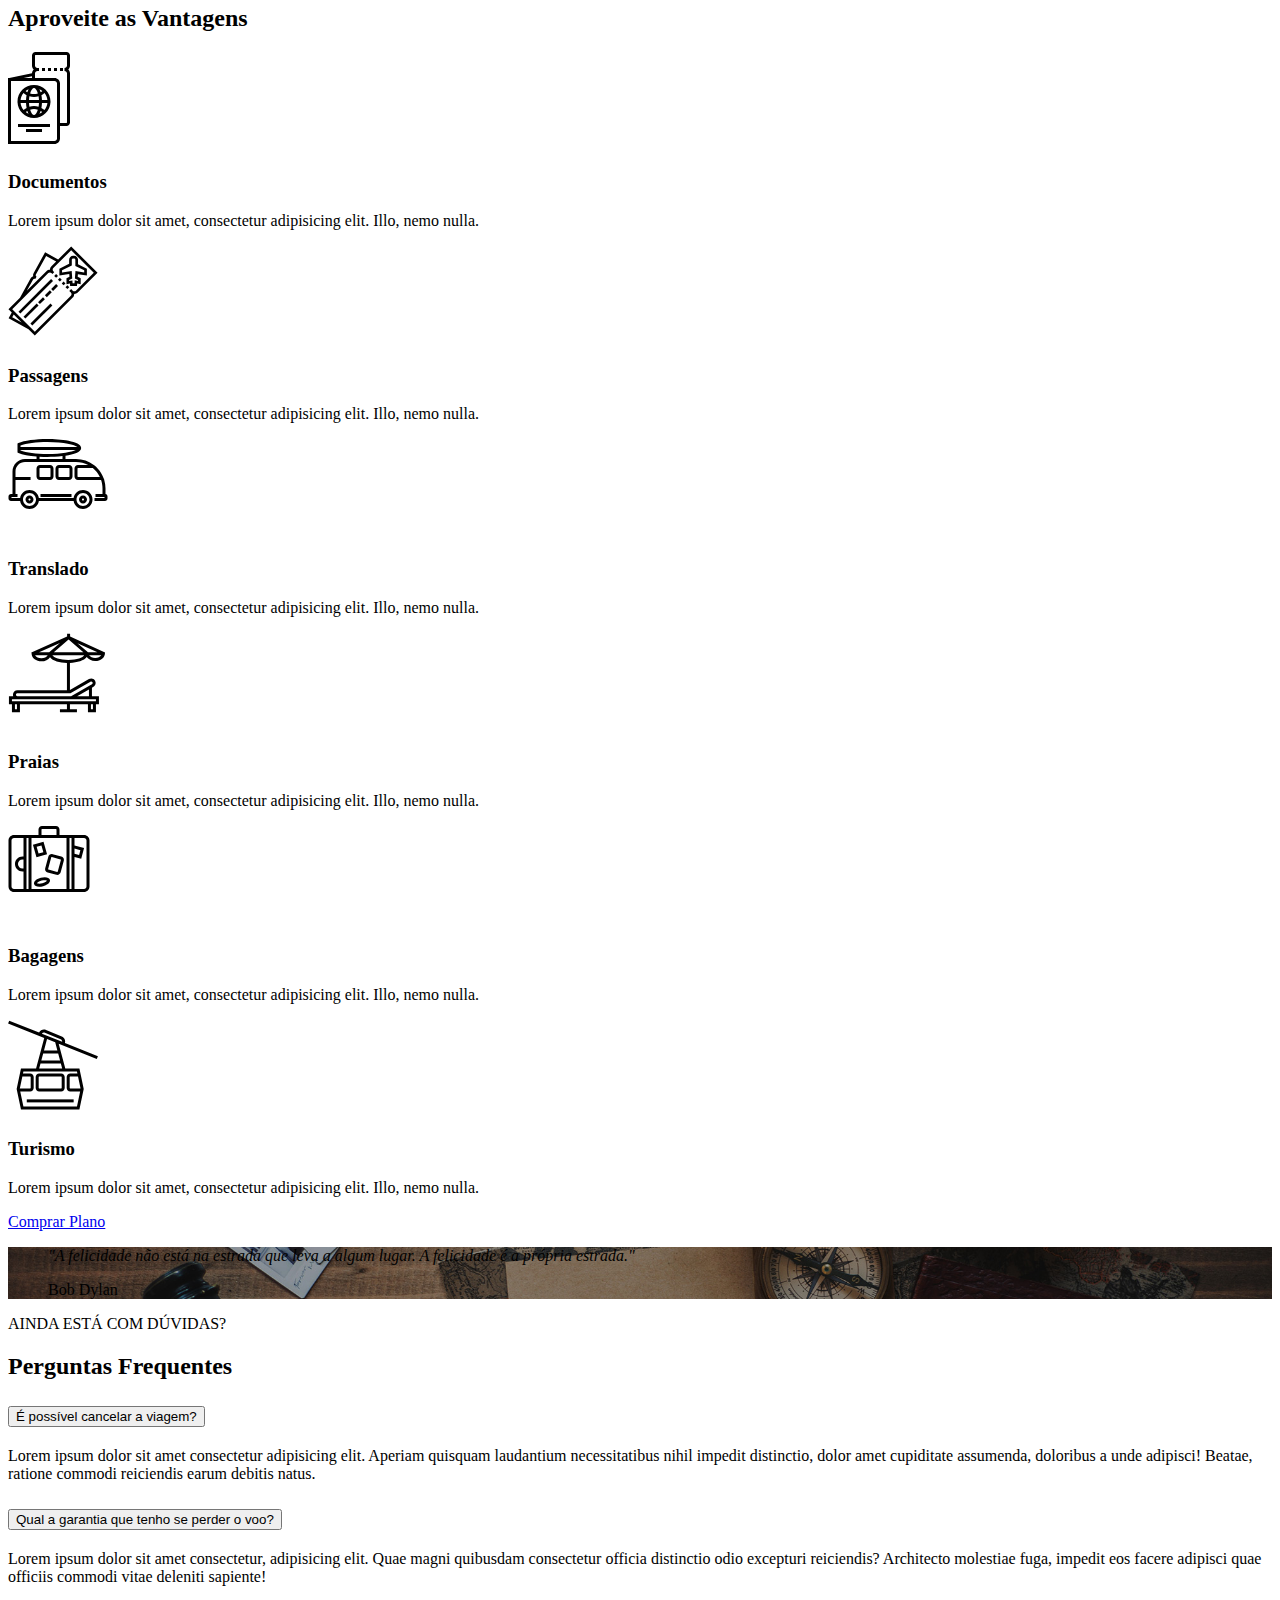
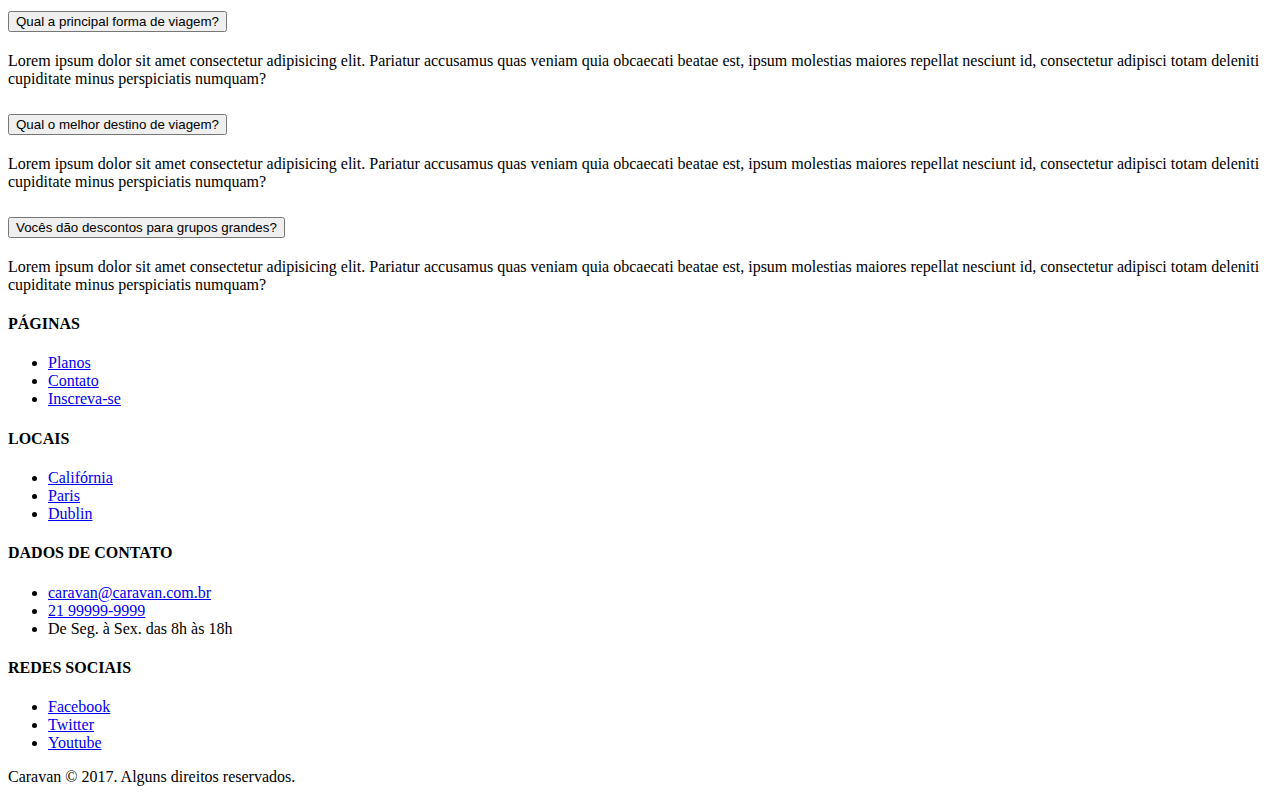
==== commit 71b2c125: "Add tooltip Update index.html" ====
--- a/index.html
+++ b/index.html
@@ -40,9 +40,10 @@
     </div>
   </div>
 
+  <!-- Navbar -->
   <nav class="navbar navbar-expand-md bg-light sticky-md-top py-3 shadow-sm">
     <div class="container-fluid">
-      <a href="#" class="navbar-brand"><img src="./img/caravan.svg" alt="Caravan"></a>
+      <a href="./index.html" class="navbar-brand"><img src="./img/caravan.svg" alt="Caravan"></a>
       <button class="navbar-toggler" type="button" data-bs-toggle="collapse" data-bs-target="#navbarSupportedContent"
         aria-controls="navbarSupportedContent" aria-expanded="false" aria-label="Abrir Navegação">
         <span class="navbar-toggler-icon"></span>
@@ -50,16 +51,16 @@
       <div class="collapse navbar-collapse" id="navbarSupportedContent">
         <ul class="navbar-nav ms-auto">
           <li class="nav-item dropdown">
-            <a href="#" class="nav-link dropdown-toggle" role="button" id="dropdownMenuLink" data-bs-toggle="dropdown"
-              aria-expanded="false">Locais</a>
+            <a href="#" class="nav-link dropdown-toggle" role="button" id="dropdownMenuLink"
+              data-bs-toggle="dropdown" aria-expanded="false">Locais</a>
             <ul class="dropdown-menu" aria-labelledby="dropdownMenuLink">
-              <li><a href="local.html" class="dropdown-item">California</a></li>
-              <li><a href="local.html" class="dropdown-item">Paris</a></li>
-              <li><a href="local.html" class="dropdown-item">Dublin</a></li>
+              <li><a href="./local.html" class="dropdown-item">California</a></li>
+              <li><a href="./local.html" class="dropdown-item">Paris</a></li>
+              <li><a href="./local.html" class="dropdown-item">Dublin</a></li>
             </ul>
           </li>
-          <li class="nav-item"><a href="planos.html" class="nav-link">Planos</a></li>
-          <li class="nav-item"><a href="contato.html" class="nav-link">Contato</a></li>
+          <li class="nav-item"><a href="./planos.html" class="nav-link">Planos</a></li>
+          <li class="nav-item"><a href="./contato.html" class="nav-link">Contato</a></li>
 
           <!-- Button trigger modal -->
 
@@ -71,6 +72,7 @@
     </div>
   </nav>
 
+  <!-- Carousel -->
   <section class="container-fluid">
     <div class="row bg-dark text-white">
 
@@ -126,6 +128,7 @@
     </div>
   </section>
 
+  <!-- Vantagens -->
   <section class="py-5 bg-light">
     <div class="container text-center">
       <div class="my-5">
@@ -176,6 +179,7 @@
     </div>
   </section>
 
+  <!-- Blockquote -->
   <section id="home-quote" class="p-md-5">
     <blockquote class="blockquote text-center text-white p-md-5 p-3">
       <p class="display-4"><em>"A felicidade não está na estrada que leva a algum lugar. A felicidade é a própria
@@ -184,6 +188,7 @@
     </blockquote>
   </section>
 
+  <!-- Accordion -->
   <section class="container">
     <div class="my-5 text-center">
       <span class="h6 d-block">AINDA ESTÁ COM DÚVIDAS?</span>
@@ -276,16 +281,12 @@
         </div>
 
       </div>
-
-      <div class="text-center my-4">
-        <p class="small m-1">FALE CONOSCO PARA MAIS DÚVIDAS</p>
-        <a href="./contato.html" class="btn btn-primary btn-lg">Entre em Contato</a>
-      </div>
     </div>
 
   </section>
 
-  <footer class="bg-dark text-white">
+  <!-- Footer -->
+  <footer class="bg-dark text-white mt-5">
     <div class="container py-4">
       <div class="row">
         <div class="col-md-3 col-6">
